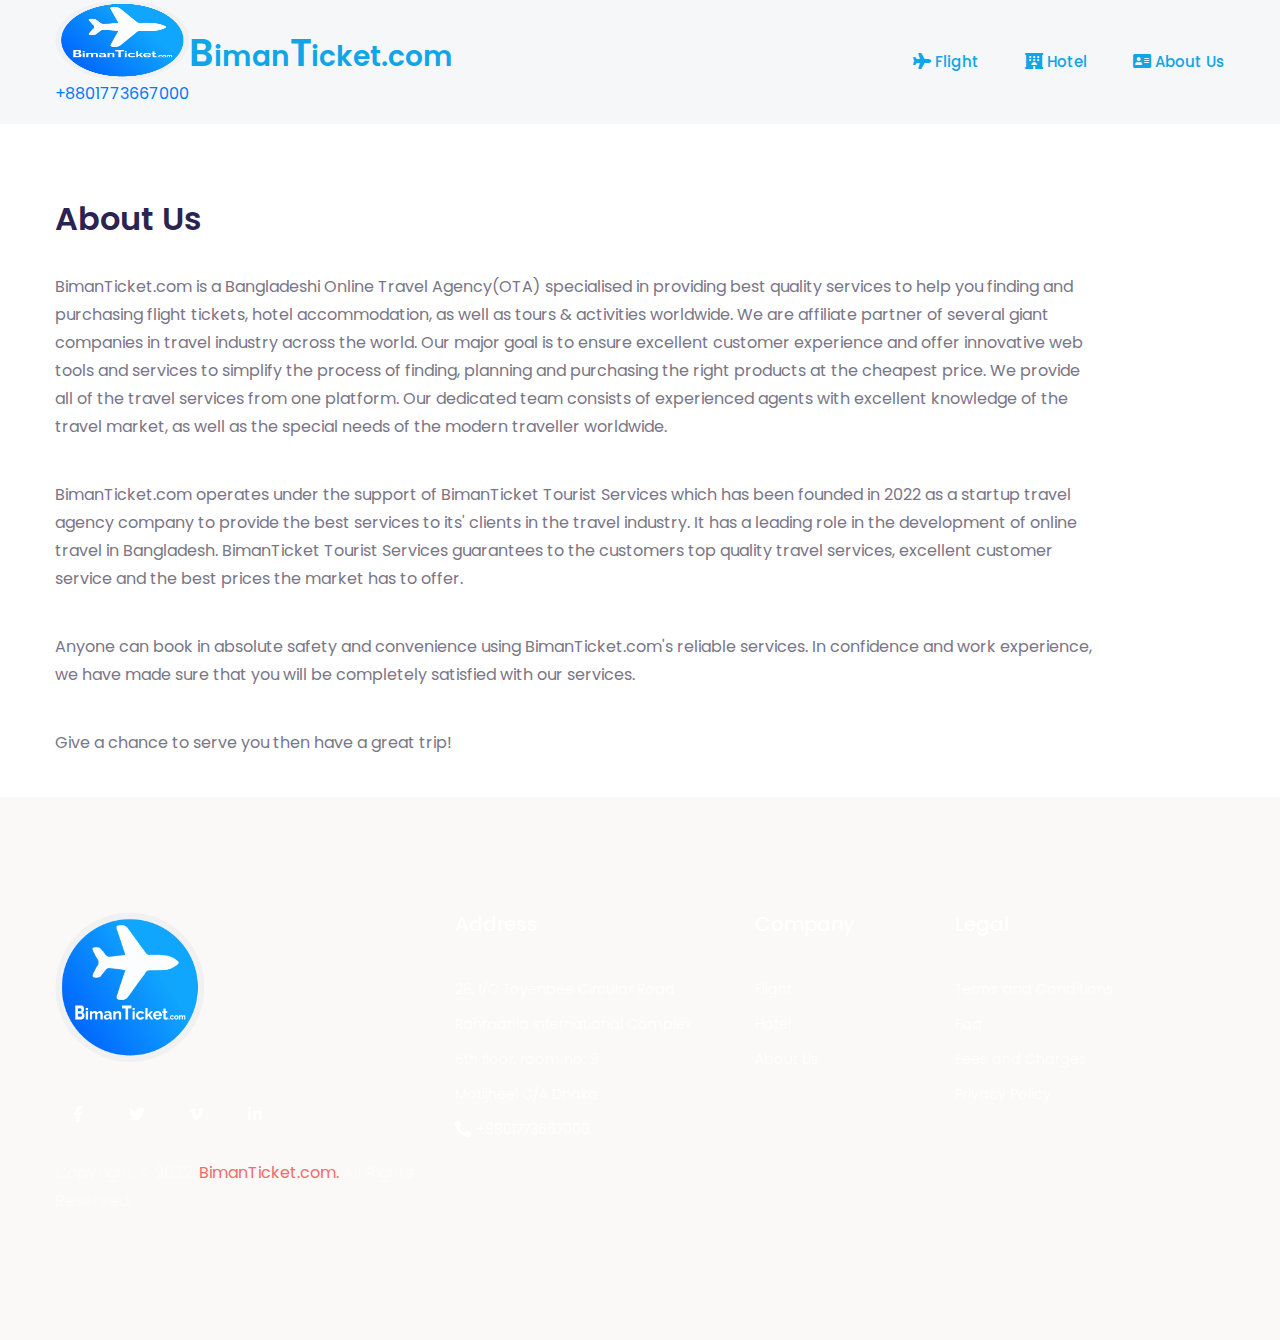
==== about.html @ b9c131d2 "done" ====
<!DOCTYPE html>
<html lang="en">
  <head>
    <meta charset="UTF-8" />
    <meta http-equiv="X-UA-Compatible" content="IE=edge" />
    <meta name="viewport" content="width=device-width, initial-scale=1.0" />
    <title>About</title>
    <!-- Dependency Styles -->
    <link
      rel="stylesheet"
      href="./dependencies/bootstrap/css/bootstrap.min.css"
    />

    <link
      rel="stylesheet"
      href="dependencies/fontawesome/css/all.min.css"
      type="text/css"
    />

    <link
      rel="stylesheet"
      href="dependencies/wow/css/animate.css"
      type="text/css"
    />

    <!-- Site Style -->
    <link rel="stylesheet" href="./style.css" type="text/css" />

    <!-- Google Web Fonts -->
    <link rel="preconnect" href="https://fonts.gstatic.com" />
    <link
      href="https://fonts.googleapis.com/css2?family=Poppins:wght@300;400;500;700;800;900&family=Satisfy&display=swap"
      rel="stylesheet"
    />
  </head>
  <body>
    <div id="main_content">
      <!--=========================-->
      <!--=        Navbar         =-->
      <!--=========================-->
      <header class="site-header header-two header_trans-fixed" data-top="92"
      style="background: #f5f7f9;">
        <div class="container">
          <div class="header-inner">
            <div class="site-mobile-logo">
              <a href="index.html" class="logo">
                <img
                  src="assets/img/logo.png"
                  alt="site logo"
                  class="main-logo"
                />
                <img
                  src="assets/img/logo.png"
                  alt="site logo"
                  class="sticky-logo"
                />
              </a>

              <a style="color: #0ea5e9" href=""
                ><span class="big">B</span>iman<span class="big">T</span
                >icket.com</a
              >

              <div style="margin-top: 10px;">
                     
                <a  class="marquee">
                  
                  
                    <p>
                      
                      <a href="tel:+8801773667000">+8801773667000</a>
                    </p>
                  
                </a>
              </div>
            </div>
            <!-- /.site-mobile-logo -->

            <div class="toggle-menu">
              <span class="bar"></span>
              <span class="bar"></span>
              <span class="bar"></span>
            </div>
            <!-- /.toggle-menu -->
            <nav class="site-nav nav-two">
              <div class="close-menu">
                <span>Close</span>
                <i class="ei ei-icon_close"></i>
              </div>

              <div
                class="logo-continer"
                style="display: flex; align-items: center"
              >
                <div class="site-logo">
                  <a href="index.html" class="logo">
                    <img
                      src="assets/img/logo.png"
                      alt="site logo"
                      class="main-logo"
                    />
                    <img
                      src="assets/img/logo.png"
                      alt="site logo"
                      class="sticky-logo"
                      style="display: none"
                    />
                  </a>

                  <div>
                     
                    <a  class="marquee">
                   
                        <p>
                          
                          <a href="tel:+8801773667000">+8801773667000</a>
                        </p>
                      
                    </a>
                  </div>

                 
                </div>

                

                <div>
                  <h3 style="color: #0ea5e9; margin-top: -10px;">
                    <span class="big-m">B</span>iman<span class="big-m">T</span
                    >icket.com
                  </h3>
                </div>
              </div>

            

              <div class="menu-wrapper" data-top="992">
                <ul class="site-main-menu">
                  <li>
                    <i style="color: #0ea5e9" class="fas fa-plane"></i>
                    <a href="#">Flight</a>
                  </li>

                  <li class="">
                    <i style="color: #0ea5e9" class="fas fa-hotel"></i>
                    <a href="#">Hotel</a>
                  </li>

                  <li>
                    <i style="color: #0ea5e9" class="fas fa-address-card"></i>
                    <a href="./about.html">About Us</a>
                  </li>

                  
                </ul>

                
              </div>
              <!-- /.menu-wrapper -->
            </nav>
            <!-- /.site-nav -->
          </div>
          <!-- /.header-inner -->
        </div>
        <!-- /.container -->
      </header>
      <!-- /.site-header -->


      <!-- ABOUT [BEGIN] -->
      <section class="about">
        <div class="container">
            <div class="row">
                <div class="col-lg-12">
                    <div class="about-content">
                        <div class="section-title">
                            
                            <h2 class="title wow pixFadeUp" data-wow-delay="0.3s">
                                About Us
                            </h2>
                        </div>
                        <!-- /.section-title -->

                        <p class="description wow pixFadeUp" data-wow-delay="0.4s">
                            BimanTicket.com is a Bangladeshi Online Travel Agency(OTA) specialised in providing best quality services to help you finding and purchasing flight tickets, hotel accommodation, as well as tours & activities worldwide. We are affiliate partner of several giant companies in travel industry across the world. Our major goal is to ensure excellent customer experience and offer innovative web tools and services to simplify the process of finding, planning and purchasing the right products at the cheapest price. We provide all of the travel services from one platform. Our dedicated team consists of experienced agents with excellent knowledge of the travel market, as well as the special needs of the modern traveller worldwide.
                        </p>

                        <p class="description">
                            BimanTicket.com operates under the support of BimanTicket Tourist Services which has been founded in 2022 as a startup travel agency company to provide the best services to its' clients in the travel industry. It has a leading role in the development of online travel in Bangladesh. BimanTicket Tourist Services guarantees to the customers top quality travel services, excellent customer service and the best prices the market has to offer.
                        </p>

                        <p class="description">
                            Anyone can book in absolute safety and convenience using BimanTicket.com's reliable services. In confidence and work experience, we have made sure that you will be completely satisfied with our services.
                        </p>


                        <p class="description">
                            Give a chance to serve you then have a great trip!
                        </p>

                      
                        <!-- /.singiture -->
                    </div>
                    <!-- /.about-content -->
                </div>
                <!-- /.col-lg-12 -->

                
            </div>
            <!-- /.row -->
        </div>
        <!-- /.container -->
    </section>
      <!-- ABOUT [END] -->

      
      
      
      
      
      
      
      <footer
      id="footer"
      class="footer-job-board wow fadeInDown"
      data-wow-delay="0.2s"
      style="
        background-image: url('https://saaspik.pixelsigns.art/saaspik/media/footer/footer-job-bg.jpg');
      "
    >
      <div class="container">
        <div class="footer-inner">
          <div class="row wow fadeInUp">
            <div class="col-lg-4 col-md-6 col-sm-6">
              <div class="widget footer-widget footer-widget-one">
                <a href="#" class="footer-logo"
                  ><img src="assets/img/logo.png" alt="biman"
                /></a>

                <ul class="footer-social-link">
                  <li>
                    <a href="#"><i class="fab fa-facebook-f"></i></a>
                  </li>
                  <li>
                    <a href="#"><i class="fab fa-twitter"></i></a>
                  </li>
                  <li>
                    <a href="#"><i class="fab fa-vimeo-v"></i></a>
                  </li>
                  <li>
                    <a href="#"><i class="fab fa-linkedin-in"></i></a>
                  </li>
                </ul>

                <p class="copyright-text">
                  Copyright © 2022. <a href="index.html">BimanTicket.com.</a> All Rights Reserved.
               
                 </p>
              </div>
              <!-- /.widget footer-widget -->
            </div>
            <!-- /.col-lg-3 col-md-6 col-sm-6 -->
            <div class="col-lg-3 col-md-6 col-sm-6">
              <div class="widget footer-widget">
                <h3 class="widget-title">Address</h3>

                <ul class="footer-menu">
                  <li>
                    <a
                      >28, 1/C Toyenbee Circular Road</a
                    >
                  </li>
                  <li><a>Rahmania International Complex</a></li>
                  <li><a>6th floor, room no: 9</a></li>
                  <li><a>Motijheel C/A Dhaka</a></li>
                  <li style="display: flex; align-items: center;">
                    <i style="color: #fff;" class="fas fa-phone-alt"></i>
                    <a style="margin-left: 5px;" href="tel:+8801773667000">+8801773667000</a>

                  </li>

                </ul>
              </div>
              <!-- /.widget footer-widget -->
            </div>
            <!-- /.col-lg-3 col-md-6 col-sm-6 -->

            <div class="col-lg-2 col-md-6 col-sm-6">
              <div class="widget footer-widget">
                <h3 class="widget-title">Company</h3>

                <ul class="footer-menu">
                  <li><a href="#">Flight</a></li>
                  <li><a href="#">Hotel</a></li>
                  <li><a href="./about.html">About Us</a></li>
                </ul>
              </div>
              <!-- /.widget footer-widget -->
            </div>
            <!-- /.col-lg-3 col-md-6 col-sm-6 -->

            <div class="col-lg-3 col-md-6 col-sm-6">
              <div class="widget footer-widget">
                <h3 class="widget-title">Legal</h3>

                <ul class="footer-menu">
                  
                  <li><a href="./condition.html">Terms and Conditions</a></li>
                  <li><a href="./faq.html">Faq</a></li>
                  <li><a href="./payment.html">Fees and Charges</a></li>
                  <li><a href="./privacy.html">Privacy Policy</a></li>
                </ul>
              </div>
              <!-- /.widget footer-widget -->
            </div>
            <!-- /.col-lg-3 col-md-6 col-sm-6 -->

            <div class="widget footer-widget footer-widget-mobile">
              <a href="#" class="footer-logo"
                ><img src="assets/img/logo.png" alt="biman"
              /></a>

              <ul class="footer-social-link">
                <li>
                  <a href="#"><i class="fab fa-facebook-f"></i></a>
                </li>
                <li>
                  <a href="#"><i class="fab fa-twitter"></i></a>
                </li>
                <li>
                  <a href="#"><i class="fab fa-vimeo-v"></i></a>
                </li>
                <li>
                  <a href="#"><i class="fab fa-linkedin-in"></i></a>
                </li>
              </ul>

              <p class="copyright-text">
               Copyright © 2022. <a href="index.html">BimanTicket.com.</a> All Rights Reserved.
            
              </p>
            </div>
          </div>
          <!-- /.row -->
        </div>
        <!-- /.footer-inner -->
      </div>
      <!-- /.container -->
    </footer>
    </div>

    <!-- modal -->
    <!-- <div class="modal fade" id="myModal" tabindex="-1">
      <div class="modal-dialog modal-dialog-centered">
        <div class="modal-content">
          <div class="modal-header">
            <h5 class="modal-title">Page is Under construction</h5>
            <button
              type="button"
              class="close"
              data-dismiss="modal"
              aria-label="Close"
            >
              <span aria-hidden="true">&times;</span>
            </button>
          </div>
          <div class="modal-body">
            <p>Please call us for Ticket:</p>
            <div>
              <i class="fas fa-phone-alt"></i>
              <a href="tel:+8801773667000">+8801773667000</a>
            </div>
          </div>
        </div>
      </div>
    </div> -->

    <!-- Dependency Scripts -->
    <script src="dependencies/jquery/jquery.min.js"></script>
    <script src="dependencies/bootstrap/js/bootstrap.min.js"></script>
    <script src="dependencies/jquery.appear/jquery.appear.js"></script>
    <script src="dependencies/wow/js/wow.min.js"></script>
    <script src="dependencies/isotope-layout/isotope.pkgd.min.js"></script>
    <script src="dependencies/imagesloaded/imagesloaded.pkgd.min.js"></script>
    <script src="dependencies/jquery.parallax-scroll/js/jquery.parallax-scroll.js"></script>
    <script src="dependencies/magnific-popup/js/jquery.magnific-popup.min.js"></script>

    <script>
      $(window).on('load', function () {
        $('#myModal').modal('show');
      });
    </script>




    <!-- Site Scripts -->
    <script src="./app.js"></script>
    <script src="./header.js"></script>
  </body>
</html>
---- style.css ----
body {
  font-family: 'Poppins', sans-serif;
  font-size: 16px;
  line-height: 28px;
  color: #797687;
  overflow-x: hidden;
  background-color: rgb(245, 247, 249);
}
svg {
  display: block;
}
a,
button,
input,
textarea,
button,
select {
  transition: all 0.3s ease-in-out;
}
button {
  cursor: pointer;
  outline: 0;
}
input,
textarea,
select,
.form-control {
  width: 100%;
  padding: 10px 12px;
  outline: 0;
}
.form-control {
  background: #fdfafa;
  padding: 15px 30px;
  border: 1px solid #efe7e7;
  margin-bottom: 30px;
  border-radius: 30px;
  height: 60px;
}
.form-control:focus {
  box-shadow: none;
  border-color: #efe7e7;
  background: #fff;
  box-shadow: 0px 20px 40px 0px rgba(79, 35, 35, 0.1);
}
a,
a:hover {
  text-decoration: none;
}
h1,
h2,
h3,
h4,
h5,
h6 {
  font-family: 'Poppins', sans-serif;
  margin-top: 0;
  font-weight: 600;
  color: #2b2350;
}
img {
  max-width: 100%;
  height: auto;
}
.pr {
  position: relative;
}
.pt-7 {
  padding-top: 70px;
}
.h-100 {
  height: 100%;
}
.container-wrap {
  max-width: 95%;
  margin: 0 auto;
  border-radius: 20px;
  position: relative;
}
.container-wrap.bg-color-one {
  background-color: #f6faf8;
}
.container-wrap.bg-color-two {
  background-color: #d9e6ff;
}
.container-wrap.bg-footer-color {
  background-color: #1d2146;
}
section {
  position: relative;
  margin: 0;
}
.mw-none {
  max-width: unset !important;
}
@media (min-width: 1200px) {
  .container {
    max-width: 1200px;
  }
}
@media (min-width: 991px) {
  .pr-85 {
    padding-right: 85px;
  }
  .pl-85 {
    padding-left: 85px;
  }
  .mt-185 {
    margin-top: 185px;
  }
}
@media (max-width: 991px) {
  .mt-185 {
    margin-top: 80px;
  }
}
.section-small {
  margin-bottom: 80px;
}
.section-small .title {
  font-size: 20px;
  font-weight: 500;
}
.mt-40 {
  margin-top: 40px;
}
.mt-60 {
  margin-top: 60px;
}
.mt-180 {
  margin-top: 177px;
}
@media (max-width: 768px) {
  .mt-180 {
    margin-top: 80px;
  }
}
@media (min-width: 768px) {
  .mt-50 {
    margin-top: 50px;
  }
  .mt-20 {
    margin-top: 20px;
  }
  .mt-70 {
    margin-top: 70px;
  }
}
.section-padding {
  padding: 100px 0;
}
.no-scroll {
  overflow-y: hidden !important;
}
.container-wide {
  max-width: 1700px;
  padding: 0 15px;
  margin: 0 auto;
}
.gutters-10 > [class*='col-'] {
  padding: 0 5px;
}
/* Flaticon icon font: Flaticon Creation date: 13/07/2019 13:19 */
@font-face {
  font-family: 'Flaticon';
  src: url('../fonts/Flaticon.eot');
  src: url('../fonts/Flaticon.eot?#iefix') format('embedded-opentype'),
    url('../fonts/Flaticon.woff') format('woff'),
    url('../fonts/Flaticon.ttf') format('truetype'),
    url('../fonts/Flaticon.svg#Flaticon') format('svg');
  font-weight: normal;
  font-style: normal;
}
@media screen and (-webkit-min-device-pixel-ratio: 0) {
  @font-face {
    font-family: 'Flaticon';
    src: url('../fonts/Flaticon.svg#Flaticon') format('svg');
  }
}
.fi:before {
  display: inline-block;
  font-family: 'Flaticon';
  font-style: normal;
  font-weight: normal;
  font-variant: normal;
  line-height: 1;
  text-decoration: inherit;
  text-rendering: optimizeLegibility;
  text-transform: none;
  -moz-osx-font-smoothing: grayscale;
  -webkit-font-smoothing: antialiased;
  font-smoothing: antialiased;
}
.flaticon-google-play:before {
  content: '\f100';
}
.flaticon-apple-logo:before {
  content: '\f101';
}
@media (max-width: 991px) {
  .pix-order-two {
    order: 2;
  }
  .pix-order-one {
    order: 1;
  }
}
@media (max-width: 767px) {
  .pix-order-two-md {
    order: 2;
  }
}

* {
  box-sizing: border-box;
}

.site-header {
  position: absolute;
  width: 100%;
  top: 0;
  left: 0;
  z-index: 900;
  transition: all 0.3s ease-in-out;
}
.site-header .header-inner {
  position: relative;
}
.site-header .header-inner .site-logo a {
  display: block;
  max-width: 150px;
}
.site-header .header-inner .site-logo a img {
  width: 100%;
  height: 80px;
}
.site-header .header-inner .site-logo a .sticky-logo {
  display: none;
  height: 80px;
}
.site-header .header-inner .site-nav {
  display: flex;
  align-items: center;
  width: 100%;
  justify-content: space-between;
}
.site-header .header-inner .site-nav .menu-wrapper {
  display: flex;
  align-items: center;
  justify-content: center;
  position: relative;
}
@media (max-width: 991px) {
  .site-header .header-inner .site-nav .menu-wrapper {
    display: block;
  }
}
.site-header .header-inner .site-nav .menu-wrapper:before {
  content: '';
  display: block;
  position: absolute;
  top: 0;
  left: 0;
  width: 100%;
  height: 100%;
  background-color: rgba(0, 0, 0, 0.75);
  z-index: 99;
  opacity: 0;
  visibility: hidden;
  transition: all 0.5s ease-in-out;
}
.site-header .header-inner .site-nav .nav-right {
  margin-left: 50px;
}
.site-header .header-inner .site-nav .nav-right .nav-btn {
  background: #fff;
  box-shadow: 0px 20px 30px 0px rgba(79, 35, 35, 0.15);
  color: #fa7070;
  display: inline-block;
  padding: 7px 37px;
  font-weight: 600;
  border-radius: 30px;
  font-size: 14px;
  border: 2px solid transparent;
}
.site-header .header-inner .site-nav .nav-right .nav-btn:hover {
  background: #fa7070;
  color: #fff;
}
.site-header .header-inner .site-nav.nav-two .nav-right .nav-btn {
  background: transparent;
  color: #0ea5e9;
  border: 2px solid #0ea5e9;
  box-shadow: none;
  padding: 6px 37px;
}
.site-header .header-inner .site-nav.nav-two .nav-right .nav-btn:hover {
  background: #0ea5e9;
  color: #fff;
  border-color: #fff;
}
@media (max-width: 991px) {
  .site-header .header-inner .site-nav.nav-two .nav-right .nav-btn {
    border-color: #f86e6e;
    color: #f86e6e;
  }
  .site-header .header-inner .site-nav.nav-two .nav-right .nav-btn:hover {
    color: #fff;
    background-color: #f86e6e;
    border-color: #f86e6e;
  }
}
.site-header .header-inner .site-nav.nav-two .nav-right .nav-btn.style-two {
  background-color: rgba(255, 255, 255, 0.1);
  border-color: rgba(255, 255, 255, 0.3);
  color: #fff;
  padding: 9px 37px;
}
.site-header
  .header-inner
  .site-nav.nav-two
  .nav-right
  .nav-btn.style-two:hover {
  background: #fff;
  color: #f86e6e;
}
@media (max-width: 991px) {
  .site-header .header-inner .site-nav.nav-two .nav-right .nav-btn.style-two {
    border-color: #f86e6e;
    color: #f86e6e;
  }
}
.site-header
  .header-inner
  .site-nav.nav-two
  .site-main-menu
  li
  .sub-menu
  li
  a:hover,
.site-header
  .header-inner
  .site-nav.nav-two
  .site-main-menu
  li
  .sub-menu
  li
  a.current_page {
  color: #f86e6e;
}
.site-header .site-mobile-logo {
  display: none;
}
.site-header .site-main-menu {
  margin: 0;
  padding: 0;
  list-style: none;
  display: flex;
}
.site-header .site-main-menu li {
  margin: 0 23px;
  position: relative;
  padding: 36px 0;
  transition: all 0.3s ease-in-out;
}
.site-header .site-main-menu li:last-child {
  margin-right: 0;
}
.site-header .site-main-menu li > a {
  color: #0ea5e9;
  font-size: 15px;
  font-weight: 500;
  position: relative;
}
.site-header .site-main-menu li > a:after {
  content: '';
  position: absolute;
  bottom: -2px;
  width: 0;
  height: 1px;
  background: #0ea5e9;
  opacity: 1;
  transition: all 0.3s ease-in-out;
  left: 0;
}
.site-header .site-main-menu li > a:hover:after,
.site-header .site-main-menu li > a.current_page:after {
  width: 100%;
  opacity: 1;
}
.site-header .site-main-menu li.menu-item-has-children:after {
  position: absolute;
  right: -18px;
  top: 50%;
  transform: translateY(-50%);
  font-family: eleganticons;
  font-size: 10px;
  font-weight: 700;
  color: #fff;
  font-size: 14px;
  transition: all 0.3s ease-in-out;
}
.site-header .site-main-menu li.menu-item-has-children:hover:after {
  color: #fa7070;
}
.site-header .site-main-menu li .sub-menu {
  display: block;
  margin: 0;
  padding: 23px 30px;
  list-style: none;
  background: #fff;
  box-shadow: 0px 0px 36px 4px rgba(79, 35, 35, 0.1);
  position: absolute;
  top: 110%;
  left: 0;
  min-width: 250px;
  visibility: hidden;
  opacity: 0;
  transition: all 0.3s ease-in-out;
  z-index: 999999;
  border-radius: 4px;
}
.site-header .site-main-menu li .sub-menu li {
  display: block;
  margin: 0;
  padding: 0;
}
.site-header .site-main-menu li .sub-menu li.menu-item-has-children:after {
  content: '\35';
  right: 0px;
  color: #333;
}
.site-header .site-main-menu li .sub-menu li.menu-item-has-children .sub-menu {
  left: 105%;
  top: 0;
  visibility: hidden;
  opacity: 0;
}
.site-header
  .site-main-menu
  li
  .sub-menu
  li.menu-item-has-children:hover
  .sub-menu {
  top: -23px;
  visibility: visible;
  opacity: 1;
}
.site-header .site-main-menu li .sub-menu li a {
  display: block;
  padding: 3px 0;
  color: #797687;
  font-size: 14px;
  font-weight: 500;
}
.site-header .site-main-menu li .sub-menu li a:after {
  display: none;
}
.site-header .site-main-menu li .sub-menu li a:hover,
.site-header .site-main-menu li .sub-menu li a.current_page {
  color: #fa7070;
}
.site-header .site-main-menu li .sub-menu li:last-child a {
  border-bottom: 0;
}
.site-header .site-main-menu li:hover .sub-menu {
  opacity: 1;
  visibility: visible;
  top: 100%;
}
.site-header .nav-dark .site-main-menu li a {
  color: #2b2350;
}
.site-header .nav-dark .site-main-menu li a:after {
  display: none;
}
.site-header .nav-dark .site-main-menu li a:hover,
.site-header .nav-dark .site-main-menu li a.current_page {
  color: #fa7070;
}
.site-header .nav-dark .site-main-menu li.menu-item-has-children:after {
  color: #2b2350;
}
.site-header.header-five .header-inner .site-nav .menu-wrapper {
  justify-content: space-between;
  position: relative;
  width: 80%;
}
@media (max-width: 991px) {
  .site-header.header-five .header-inner .site-nav .menu-wrapper {
    width: 100%;
    display: block;
  }
}
@media (max-width: 991px) {
  .site-header.header-five .header-inner .site-nav .nav-right {
    display: block;
    text-align: left;
  }
}
.site-header.header-five .header-inner .site-nav .nav-right .nav-btn {
  background: transparent;
  color: #fff;
  box-shadow: none;
  border: 2px solid rgba(255, 255, 255, 0.302);
  border-radius: 4px;
  padding: 7px 24px;
  font-size: 16px;
}
.site-header.header-five .header-inner .site-nav .nav-right .nav-btn:hover {
  background: #fff;
  border-color: #fff;
  color: #f86e6e;
}
@media (max-width: 991px) {
  .site-header.header-five .header-inner .site-nav .nav-right .nav-btn {
    border-color: #f86e6e;
    color: #f86e6e;
  }
  .site-header.header-five .header-inner .site-nav .nav-right .nav-btn:hover {
    color: #fff;
    background: #f86e6e;
  }
}
.site-header.header-five .site-main-menu li a {
  color: #2b2350;
}
.site-header.header-five .site-main-menu li a:after {
  display: none;
}
.site-header.header-five .site-main-menu li a:hover,
.site-header.header-five .site-main-menu li a.current_page {
  color: #f86e6e;
}
.site-header.header-five .site-main-menu li.menu-item-has-children:after {
  color: #2b2350;
}
.site-header.header-five .site-main-menu li .sub-menu li a:hover,
.site-header.header-five .site-main-menu li .sub-menu li a.current_page {
  color: #f86e6e;
}
.site-header.header-six .header-inner .site-nav {
  justify-content: space-between;
}
.site-header.header-six .header-inner .site-nav .nav-right .nav-btn {
  background: transparent;
  border: 2px solid #efbbd9;
  color: #f66c6c;
  box-shadow: none;
}
.site-header.header-six .header-inner .site-nav .nav-right .nav-btn:hover {
  background: #f66c6c;
  color: #fff;
  border-color: #f66c6c;
}
.site-header.header-six .header-inner .site-nav .nav-right .login-btn {
  color: #646479;
  margin-right: 15px;
  font-weight: 500;
}
.site-header.header-six .header-inner .site-nav .nav-right .login-btn i {
  margin-right: 5px;
}
.site-header.header-six .header-inner .site-nav .nav-right .login-btn:hover {
  color: #f66c6c;
}
.site-header.header-six .site-main-menu li > a {
  color: #2b2350;
}
.site-header.header-six .site-main-menu li > a:hover {
  color: #f66c6c;
}
.site-header.header-six .site-main-menu li .sub-menu li a:hover,
.site-header.header-six .site-main-menu li .sub-menu li a.current_page {
  color: #f66c6c;
}
.site-header.header-seven .header-inner .site-nav .menu-wrapper {
  justify-content: space-around;
  position: relative;
  width: 80%;
}
@media (max-width: 991px) {
  .site-header.header-seven .header-inner .site-nav .menu-wrapper {
    width: 100%;
  }
}
.site-header.header-seven .header-inner .site-nav .nav-right {
  margin-left: 0;
}
@media (max-width: 991px) {
  .site-header.header-seven .header-inner .site-nav .nav-right {
    margin-left: 20px;
  }
}
.site-header.header-seven .header-inner .site-nav .nav-right .nav-btn {
  background: transparent;
  color: #fff;
  box-shadow: none;
  border: 2px solid rgba(255, 255, 255, 0.302);
  border-radius: 4px;
  padding: 7px 24px;
  font-size: 16px;
}
.site-header.header-seven .header-inner .site-nav .nav-right .nav-btn:hover {
  background: #fff;
  border-color: #fff;
  color: #f56b6b;
}
@media (max-width: 991px) {
  .site-header.header-seven .header-inner .site-nav .nav-right .nav-btn {
    color: #f56b6b;
    border-color: #f56b6b;
  }
}
.site-header.header-seven .site-main-menu li a {
  color: #fff;
}
.site-header.header-seven .site-main-menu li a:after {
  display: none;
}
.site-header.header-seven .site-main-menu li a:hover,
.site-header.header-seven .site-main-menu li a.current_page {
  color: #f56b6b;
}
.site-header.header-seven .site-main-menu li.menu-item-has-children:after {
  color: #2b2350;
}
.site-header.header-seven .site-main-menu li .sub-menu li a:hover,
.site-header.header-seven .site-main-menu li .sub-menu li a.current_page {
  color: #f56b6b;
}
.site-header.header-seven.pix-header-fixed .site-main-menu li a {
  color: #333;
}
.site-header.header-seven.pix-header-fixed .site-main-menu li a:hover {
  color: #f56b6b;
}
.site-header.header-seven.pix-header-fixed
  .site-main-menu
  li.menu-item-has-children:after {
  color: #2b2350;
}
.site-header.header-seven.pix-header-fixed
  .header-inner
  .site-nav
  .nav-right
  .nav-btn {
  border-color: #f56b6b;
  color: #f56b6b;
}
.site-header.header-seven.pix-header-fixed
  .header-inner
  .site-nav
  .nav-right
  .nav-btn:hover {
  background: #f56b6b;
  color: #fff;
}
.site-header.header-eight .toggle-menu .bar {
  background: #0b0b0b;
}
.site-header.header-eight .header-inner .site-nav {
  justify-content: space-between;
}
.site-header.header-eight .header-inner .site-nav .nav-right .nav-btn {
  background: #f46a6a;
  border: 2px solid #f46a6a;
  color: #fff;
  box-shadow: none;
  border-radius: 4px;
  box-shadow: 0px 10px 20px 0px rgba(11, 176, 112, 0.3);
}
.site-header.header-eight .header-inner .site-nav .nav-right .nav-btn:hover {
  background: transparent;
  color: #f46a6a;
  box-shadow: none;
}
.site-header.header-eight .site-main-menu li > a {
  color: #2b2350;
}
.site-header.header-eight .site-main-menu li > a:hover {
  color: #f46a6a;
}
.site-header.header-eight .site-main-menu li > a:hover:after {
  background: #f46a6a;
}
.site-header.header-eight .site-main-menu li .sub-menu li a:hover,
.site-header.header-eight .site-main-menu li .sub-menu li a.current_page {
  color: #f46a6a;
}
.site-header.header-nine {
  background: #fff;
  box-shadow: 0px 10px 20px 0px rgba(14, 3, 52, 0.08);
}
.site-header.header-nine .toggle-menu .bar {
  background: #1a133b;
}
.site-header.header-nine .site-main-menu li {
  padding: 26px 0;
}
.site-header.header-nine .site-main-menu li a {
  color: #615f6b;
}
.site-header.header-nine .site-main-menu li a:after {
  display: none;
}
.site-header.header-nine .site-main-menu li a:hover,
.site-header.header-nine .site-main-menu li a.current_page {
  color: #f36969;
}
.site-header.header-nine .site-main-menu li.menu-item-has-children:after {
  color: #615f6b;
}
.site-header.header-nine .header-inner .site-nav .nav-right .nav-btn {
  box-shadow: none;
  border-radius: 6px;
  background: #f36969;
  border: 1px solid #f36969;
  color: #fff;
  padding: 4px 30px;
  font-weight: 500;
}
.site-header.header-nine .header-inner .site-nav .nav-right .nav-btn:hover {
  background: transparent;
  color: #f36969;
}
.site-header.header-hosting .site-main-menu li a {
  color: #fff;
}
.site-header.header-hosting .site-main-menu li a:after {
  display: none;
}
.site-header.header-hosting .site-main-menu li a:hover,
.site-header.header-hosting .site-main-menu li a.current_page {
  color: #f26868;
}
.site-header.header-hosting .site-main-menu li .sub-menu li a:hover,
.site-header.header-hosting .site-main-menu li .sub-menu li a.current_page {
  color: #f26868;
}
.site-header.header-hosting.pix-header-fixed .site-main-menu li a {
  color: #2c234d;
}
.site-header.header-hosting.pix-header-fixed .site-main-menu li a:hover {
  color: #f26868;
}
.site-header.header-hosting.pix-header-fixed
  .site-main-menu
  li.menu-item-has-children:after {
  color: #2b2350;
}
.site-header.header-hosting.pix-header-fixed
  .header-inner
  .site-nav
  .nav-right
  .nav-btn {
  border-color: #f26868;
  color: #f26868;
}
.site-header.header-hosting.pix-header-fixed
  .header-inner
  .site-nav
  .nav-right
  .nav-btn:hover {
  background: #f26868;
  color: #fff;
}
.site-header.header-hosting .header-inner .site-nav .nav-right .nav-btn {
  box-shadow: none;
  border-radius: 30px;
  background: transparent;
  border: 2px solid rgba(255, 255, 255, 0.302);
  color: #fff;
  padding: 4px 41px;
}
.site-header.header-hosting .header-inner .site-nav .nav-right .nav-btn:hover {
  background: #f26868;
  border-color: #f26868;
  color: #fff;
}
@media (max-width: 991px) {
  .site-header.header-hosting .header-inner .site-nav .nav-right .nav-btn {
    border-color: #f26868;
    color: #f26868;
  }
}
.site-header.header-travel {
  border-bottom: 1px solid rgba(255, 255, 255, 0.059);
}
.site-header.header-travel .toggle-menu .bar {
  background: #fff !important;
}
.site-header.header-travel .site-main-menu li {
  padding: 26px 0;
}
.site-header.header-travel .header-contact-info {
  color: #fff;
  font-size: 14px;
}
.site-header.header-travel .header-contact-info i {
  margin-right: 10px;
  font-size: 16px;
}
.site-header.header-travel.pix-header-fixed .header-contact-info {
  color: #2b2350;
}
.site-header.header-travel.pix-header-fixed .toggle-menu .bar {
  background: #2b2350 !important;
}
.logo-sticky {
  display: none;
}
.pix-header-fixed {
  top: 0;
  left: 0;
  right: 0;
  position: fixed;
  z-index: 999999;
  box-shadow: 0px 10px 20px 0px rgba(79, 35, 35, 0.08);
  animation: stickySlideDown 0.65s cubic-bezier(0.23, 1, 0.32, 1) both;
  background: #fff !important;
}
.pix-header-fixed .header-inner .site-logo {
  padding: 18px 0;
}
.pix-header-fixed .header-inner .site-logo .logo-sticky {
  display: block;
}
.pix-header-fixed .header-inner .site-logo .logo-main {
  display: none;
}
.pix-header-fixed .header-inner .site-nav .nav-right .nav-btn {
  background: transparent;
  color: #fa7070;
  box-shadow: none;
  border-color: #fa7070;
}
.pix-header-fixed .header-inner .site-nav .nav-right .nav-btn:hover {
  background: #fa7070;
  color: #fff;
}
.pix-header-fixed .header-inner .site-nav.nav-two .nav-right .nav-btn,
.pix-header-fixed
  .header-inner
  .site-nav.nav-two
  .nav-right
  .nav-btn.style-two {
  border-color: #f86e6e;
  color: #f86e6e;
}
.pix-header-fixed .header-inner .site-nav.nav-two .nav-right .nav-btn:hover,
.pix-header-fixed
  .header-inner
  .site-nav.nav-two
  .nav-right
  .nav-btn.style-two:hover {
  background: #f86e6e;
  color: #fff;
  border-color: #f86e6e;
}
.pix-header-fixed .header-inner .site-nav.nav-two .site-main-menu li a:hover,
.pix-header-fixed
  .header-inner
  .site-nav.nav-two
  .site-main-menu
  li
  a.current_page {
  color: #f86e6e;
}
.pix-header-fixed .site-main-menu li {
  padding: 28px 0;
}
.pix-header-fixed .site-main-menu li.menu-item-has-children:after {
  color: #333;
}
.pix-header-fixed .site-main-menu li a {
  color: #333;
}
.pix-header-fixed .site-main-menu li a:after {
  display: none;
}
.pix-header-fixed .site-main-menu li a:hover,
.pix-header-fixed .site-main-menu li a.current_page {
  color: #fa7070;
}
.pix-header-fixed .site-main-menu li a:hover:before,
.pix-header-fixed .site-main-menu li a.current_page:before,
.pix-header-fixed .site-main-menu li a:hover:after,
.pix-header-fixed .site-main-menu li a.current_page:after {
  background: #fa7070;
}
.pix-header-fixed .site-logo .main-logo {
  display: none;
}
.pix-header-fixed .site-logo .sticky-logo {
  display: block;
}
.pix-header-fixed.header-five .header-inner .site-nav .nav-right .nav-btn {
  color: #f86e6e;
  border: 2px solid #f86e6e;
}
.pix-header-fixed.header-five
  .header-inner
  .site-nav
  .nav-right
  .nav-btn:hover {
  background: #f86e6e;
  border-color: #f86e6e;
  color: #fff;
}
.mask-overlay {
  position: fixed;
  width: 100%;
  height: 100%;
  background: rgba(0, 0, 0, 0.5);
  /* z-index: 3333; */
  top: 0;
  left: 0;
}
.close-menu {
  display: none;
}
.home-color-two .return-to-top:hover:after {
  transform: scale(1.07);
  background: #f86e6e;
  box-shadow: 0px 10px 20px 8px rgba(0, 0, 0, 0.15);
}
.home-color-two .return-to-top:hover > i {
  text-shadow: 0px -50px #fff, 0px 0px #fff;
}
@media (max-width: 991px) {
  .toggle-menu {
    position: absolute;
    left: 0;
    width: 26px;
    top: 50%;
    transform: translateY(-50%);
    display: block;
    height: 24px;
  }
  .toggle-menu .bar {
    width: 18px;
    height: 2px;
    display: block;
    float: left;
    margin: 3px auto;
    transition: all 0.3s ease-in-out;
    background: #fff;
  }
  .toggle-menu .bar:nth-child(2) {
    width: 24px;
  }
  .site-header .header-inner {
    text-align: center;
    /* padding: 15px 0; */
    padding-top: 15px;
    padding-left: 0px;
    padding-right: 0px;
    padding-bottom: 0px;
  }
  .site-header .header-inner .site-nav .nav-right {
    margin-left: 20px;
  }
  .site-header .header-inner .site-nav .nav-right .nav-btn {
    padding: 8px 22px;
  }
  .site-header .site-mobile-logo {
    display: block;
  }
  .site-header .site-main-menu li {
    margin: 0 15px;
  }
  .site-header .site-logo {
    display: none;
  }
  .site-header.header-two.toggle-light .toggle-menu .bar {
    background: #fff;
  }
  .site-header.header-five .toggle-menu .bar,
  .site-header.header-six .toggle-menu .bar {
    background: #333;
  }
  .site-header .site-nav {
    position: fixed;
    width: 320px !important;
    height: 100vh;
    background: #fff;
    top: 0;
    left: -100%;
    display: block !important;
    transition: all 0.5s ease-in-out;
    overflow: scroll;
    box-shadow: 0 20px 30px rgba(0, 0, 0, 0.1);
  }
  .site-header .site-nav .site-main-menu {
    display: block;
    width: 100%;
    padding-bottom: 20px;
    text-align: left;
  }
  .site-header .site-nav .site-main-menu li {
    padding: 0;
    margin: 0;
    border-bottom: 1px solid #f1f2f3;
  }

  .site-header .site-nav .site-main-menu li {
    display: flex;
    align-items: center;
  }

  .site-header .site-nav .site-main-menu li i {
    margin-left: 10px;
  }

  .site-header .site-nav .site-main-menu li:first-child {
    border-top: 1px solid #f1f2f3;
  }
  .site-header .site-nav .site-main-menu li a {
    display: block;
    color: #888;
    padding: 6px 35px;
    font-weight: 400;
  }
  .site-header .site-nav .site-main-menu li a:after {
    display: none;
  }
  .site-header .site-nav .site-main-menu li.menu-item-has-children {
    position: relative;
  }
  .site-header .site-nav .site-main-menu li.menu-item-has-children:after {
    display: none;
  }
  .site-header .site-nav .site-main-menu li.menu-item-has-children a:hover,
  .site-header .site-nav .site-main-menu li.menu-item-has-children:focus {
    color: #fa7070;
  }
  .site-header .site-nav .site-main-menu li.menu-item-has-children i {
    position: absolute;
    top: 6px;
    right: 20px;
    display: block;
    width: 30px;
    height: 30px;
    text-align: center;
    line-height: 30px;
    z-index: 222;
  }
  .site-header .site-nav .site-main-menu li.menu-item-has-children .sub-menu {
    position: static;
    box-shadow: none;
    opacity: 1;
    width: auto;
    visibility: visible;
    background: transparent;
    padding: 0;
    display: none;
    transition: none;
  }
  .site-header
    .site-nav
    .site-main-menu
    li.menu-item-has-children
    .sub-menu
    li {
    padding: 0;
  }
  .site-header
    .site-nav
    .site-main-menu
    li.menu-item-has-children
    .sub-menu
    li:first-child {
    border-top: 1px solid #f1f2f3;
  }
  .site-header
    .site-nav
    .site-main-menu
    li.menu-item-has-children
    .sub-menu
    li:last-child {
    border-bottom: none;
    padding-bottom: 0;
  }
  .site-header
    .site-nav
    .site-main-menu
    li.menu-item-has-children
    .sub-menu
    li
    a {
    color: #888;
    font-weight: 400;
    padding: 5px 35px 5px 45px;
  }
  .site-header
    .site-nav
    .site-main-menu
    li.menu-item-has-children
    .sub-menu
    li.menu-item-has-children
    .sub-menu {
    opacity: 1;
    visibility: visible;
    position: relative;
    left: 0;
    top: auto;
  }
  .site-header
    .site-nav
    .site-main-menu
    li.menu-item-has-children
    .sub-menu
    li.menu-item-has-children
    .sub-menu
    li
    a {
    padding-left: 60px;
  }
  .site-header
    .site-nav
    .site-main-menu
    li.menu-item-has-children
    .sub-menu
    li.menu-item-has-children:after {
    content: '\33';
    color: #fff;
  }
  .site-header .site-nav .nav-right {
    text-align: left;
    padding-left: 13px;
  }
  .site-header
    .site-nav.nav-two
    .site-main-menu
    li.menu-item-has-children:hover,
  .site-header
    .site-nav.nav-two
    .site-main-menu
    li.menu-item-has-children:focus {
    color: #f86e6e;
  }
  .site-header
    .site-nav.nav-two
    .site-main-menu
    li.menu-item-has-children:hover:after,
  .site-header
    .site-nav.nav-two
    .site-main-menu
    li.menu-item-has-children:focus:after {
    color: #f86e6e;
  }
  .site-header
    .site-nav.nav-two
    .site-main-menu
    li.menu-item-has-children
    a:hover,
  .site-header
    .site-nav.nav-two
    .site-main-menu
    li.menu-item-has-children
    a:focus {
    color: #f86e6e;
  }
  .site-header.header-two .toggle-menu .bar {
    background: #2b2350;
  }
  .header-inner .site-mobile-logo img {
    max-height: 55px;
    transition: all 0.3s ease-in-out;
  }
  .pix-header-fixed .toggle-menu {
    top: 30px;
  }
  .pix-header-fixed .toggle-menu .bar {
    background: #333;
  }
  .pix-header-fixed .site-main-menu li a {
    color: #fff;
  }
  .pix-header-fixed .site-main-menu li.menu-item-has-children:after {
    color: #fff;
  }
  .pix-header-fixed .header-inner .site-logo {
    padding: 12px 0;
  }
  .pix-header-fixed.header-two.toggle-light .toggle-menu .bar {
    background: #000;
  }
  .sidebar-open .site-header .site-nav {
    left: 0;
  }
  .sidebar-open .menu-wrapper:before {
    opacity: 1;
    visibility: visible;
  }
  .close-menu {
    display: flex;
    align-items: center;
    justify-content: flex-end;
    top: 0;
    text-align: right;
    width: 100%;
    left: 0;
    padding: 2px;
    padding: 30px 20px;
  }
  .close-menu i {
    font-size: 36px;
    color: #2b2350;
  }
  .close-menu span {
    font-size: 15px;
  }
  .header-dark .toggle-menu .bar {
    background: #2b2350;
  }
}
@media (max-width: 420px) {
  .site-header .site-nav {
    width: 100% !important;
  }
}




#widget-holder {
  margin-top: 100px;
  min-height: 95vh;
}



#display{
  background:hsla(210,100%,50%,1);
  height:60px;
  width:250px;
  overflow:hidden;
  position:relative;
}
#text{
  background:hsla(90,100%,50%,.5);
  cursor:pointer;
  overflow:hidden;
  position:absolute;
  left:10px;
  margin-right:10px;
  top:10px;
  color: #fff;
}



.modal {
  /* z-index: 9000000000001 !important; */
  text-align: center;
}

.modal-body {
  /* padding: 4rem; */
}

.modal-body p,
.modal-body div {
  font-size: 20px;
}

.modal-body p {
  color: #0369a1;
}

.modal-body div {
  color: #059669;
  /* font-weight: bold; */
}

#footer {
  background: #fbf8f8;
}
#footer .footer-inner {
  padding: 116px 0 62px;
}
#footer .widget.footer-widget .widget-title {
  color: #2b2350;
  font-size: 20px;
  font-weight: 500;
  margin-bottom: 38px;
  border-bottom: 0;
  padding-bottom: 0;
}
#footer .widget.footer-widget p {
  margin-bottom: 40px;
}
#footer .footer-menu {
  margin-bottom: 40px;
  padding: 0;
  list-style: none;
}
#footer .footer-menu li:not(:last-child) {
  margin-bottom: 10px;
}
#footer .footer-menu li a {
  display: block;
  color: #797687;
  font-weight: 400;
  line-height: 30px;
}
#footer .footer-menu li a:hover {
  color: #fa7070;
}
#footer .footer-logo {
  display: block;
  margin-bottom: 30px;
}
#footer .email-info {
  display: block;
  color: #fa7070;
  margin-bottom: 20px;
}
#footer .email-info i {
  margin-right: 10px;
}
#footer .widget-contact .widget-contact-info {
  margin: 0;
  padding: 0;
  list-style: none;
  max-width: 240px;
}
#footer .widget-contact .widget-contact-info li {
  color: #b5b3be;
  font-weight: 300;
  display: flex;
  align-items: baseline;
  margin-bottom: 10px;
}
#footer .widget-contact .widget-contact-info li i {
  margin-right: 10px;
  color: #f46a6a;
}
#footer .copyright-text {
  margin-bottom: 50px;
}
#footer .copyright-text a {
  color: #fa7070;
}
#footer .footer-social-link {
  margin: 0;
  padding: 0;
  list-style: none;
}
#footer .footer-social-link li {
  display: inline-block;
}
#footer .footer-social-link li:not(:last-child) {
  margin-right: 10px;
}
#footer .footer-social-link li a {
  height: 45px;
  width: 45px;
  line-height: 45px;
  border: 1px solid #e6dbdb;
  display: block;
  border-radius: 50%;
  color: #9694a1;
  text-align: center;
  font-size: 16px;
}
#footer .footer-social-link li a:hover {
  background: #fa7070;
  border-color: #fa7070;
  color: #fff;
  box-shadow: 0px 20px 30px 0px rgba(176, 70, 70, 0.3);
}
#footer .site-info {
  padding: 36px 0;
  display: flex;
  justify-content: space-between;
  border-top: 1px solid #e4d9d9;
  position: relative;
  z-index: 3;
}
#footer .site-info p {
  margin: 0;
}
#footer .site-info p a {
  color: #fa7070;
  font-weight: 500;
}
#footer .site-info p a:hover {
  color: #f83f3f;
}
#footer.footer-two {
  background: #f8f7fc;
}
#footer.footer-two .footer-menu li a:hover {
  color: #f86e6e;
}
#footer.footer-two .footer-social-link li a:hover {
  background: #f86e6e;
  border-color: #f86e6e;
  box-shadow: 0px 20px 30px 0px rgba(90, 70, 176, 0.3);
}
#footer.footer-two .site-info {
  border-color: #dad8e3;
}
#footer.footer-two .site-info p a {
  color: #f86e6e;
}
#footer.footer-two .site-info p a:hover {
  color: #f63d3d;
}
#footer.footer-two .footer-social-link li a {
  border-color: #dad8e3;
}
#footer.footer-two .site-info-menu li a:hover {
  color: #f86e6e;
}
#footer.footer-three {
  position: relative;
}
#footer.footer-three .footer-inner {
  position: relative;
  z-index: 3;
}
#footer.footer-three .map-bg {
  text-align: center;
  position: absolute;
  top: 30px;
  left: 0;
  z-index: 0;
  width: 100%;
}
#footer.footer-four .site-info {
  background: #f8f2f2;
  border-top: 1px solid #e4d9d9;
  padding: 25px 0;
}
#footer.footer-four .site-info .site-info-inner {
  display: flex;
  align-items: center;
  justify-content: space-between;
}
#footer.footer-five {
  background: #2c234d;
}
#footer.footer-five .widget.footer-widget .widget-title {
  color: #fff;
}
#footer.footer-five .widget p {
  color: #a39eb9;
}
#footer.footer-five .footer-menu li a {
  color: #a39eb9;
}
#footer.footer-five .footer-menu li a:hover {
  color: #7052fb;
}
#footer.footer-five .footer-social-link li a {
  border-color: #615a7e;
  color: #a39eb9;
}
#footer.footer-five .footer-social-link li a:hover {
  background: #f86e6e;
  box-shadow: 0px 20px 30px 0px rgba(90, 70, 176, 0.3);
  border-color: #f86e6e;
  color: #fff;
}
#footer.footer-five .site-info-menu li a {
  color: #9c99a7;
}
#footer.footer-five .site-info-menu li a:hover {
  color: #f86e6e;
}
#footer.footer-five .site-info {
  border-color: #3d355b;
}
#footer.footer-five .site-info p {
  color: #9c99a7;
}
#footer.footer-five .site-info p a {
  color: #f86e6e;
}
#footer.footer-tax-service {
  background: #f2f7fe;
  position: relative;
}
#footer.footer-tax-service .footer-inner {
  padding: 116px 0 175px;
}
#footer.footer-tax-service .email-info {
  color: #f66c6c;
  margin-bottom: 20px;
}
#footer.footer-tax-service .copyright-text a {
  color: #f66c6c;
}
#footer.footer-tax-service .footer-social-link li a {
  border-color: #d6dee9;
  color: #9198a4;
}
#footer.footer-tax-service .footer-social-link li a:hover {
  background: #f66c6c;
  box-shadow: 0px 20px 30px 0px rgba(235, 56, 160, 0.3);
  color: #fff;
}
#footer.footer-tax-service .footer-menu li a {
  color: #505064;
}
#footer.footer-tax-service .footer-menu li a:hover {
  color: #f66c6c;
}
#footer.footer-tax-service .footer-bottom-element .shape-element {
  margin: 0;
  padding: 0;
  list-style: none;
  width: 100%;
}
#footer.footer-tax-service .footer-bottom-element .shape-element li {
  position: absolute;
  bottom: 0;
}
#footer.footer-tax-service
  .footer-bottom-element
  .shape-element
  li:nth-child(2) {
  bottom: 0;
  left: 70px;
}
#footer.footer-tax-service
  .footer-bottom-element
  .shape-element
  li:nth-child(3) {
  bottom: 0;
  left: 20px;
}
#footer.footer-tax-service
  .footer-bottom-element
  .shape-element
  li:nth-child(4) {
  bottom: 20px;
  left: 40%;
}
#footer.footer-tax-service
  .footer-bottom-element
  .shape-element
  li:nth-child(5) {
  bottom: 0;
  right: 120px;
}
#footer.footer-tax-service
  .footer-bottom-element
  .shape-element
  li:nth-child(6) {
  bottom: 0;
  left: 200px;
}
#footer.footer-job-board {
  background-size: cover;
  background-position: center center;
}
#footer.footer-job-board .footer-inner {
  padding: 115px 0 85px;
}
@media (max-width: 991px) {
  #footer.footer-job-board .footer-inner {
    padding: 75px 0 45px;
  }
}
#footer.footer-job-board .widget.footer-widget .widget-title {
  color: #fff;
}
#footer.footer-job-board .footer-social-link {
  margin-bottom: 22px;
}
#footer.footer-job-board .footer-social-link li a {
  background: rgba(255, 255, 255, 0.078);
  border: 0;
  color: #fff;
}
#footer.footer-job-board .footer-social-link li a:hover {
  background: #fff;
  box-shadow: 0px 10px 20px 0px rgba(12, 118, 142, 0.2);
  color: #f56b6b;
}
#footer.footer-job-board .footer-menu li:not(:last-child) {
  margin-bottom: 5px;
}
#footer.footer-job-board .footer-menu li a {
  color: #fff;
  font-size: 14px;
  font-weight: 300;
}
#footer.footer-job-board .footer-menu li a:hover {
  color: #f56b6b;
}
#footer.footer-job-board .copyright-text {
  color: rgba(255, 255, 255, 0.502);
}
#footer.footer-job-board .copyright-text a {
  color: #f56b6b;
}
#footer.footer-app {
  padding-bottom: 50px;
}
#footer.footer-app .widget.footer-widget .widget-title {
  color: #fff;
}
#footer.footer-app .widget.widget-about {
  max-width: 240px;
}
#footer.footer-app .widget.widget-about p {
  color: #b5b3be;
  margin-bottom: 26px;
}
#footer.footer-app .widget.widget-about .footer-title {
  color: #fff;
  font-size: 20px;
  font-weight: 600;
  margin-bottom: 15px;
}
#footer.footer-app .footer-menu li:not(:last-child) {
  margin-bottom: 5px;
}
#footer.footer-app .footer-menu li a {
  color: #b5b3be;
}
#footer.footer-app .footer-menu li a:hover {
  color: #f46a6a;
}
#footer.footer-app .site-info {
  display: block;
  border-top-color: #2f3255;
  padding: 25px 0;
}
#footer.footer-app .site-info p {
  color: #9997a2;
}
#footer.footer-app .site-info p a {
  color: #f46a6a;
}
#footer.footer-marketing {
  background: #f8f9fd;
  position: relative;
}
#footer.footer-marketing .footer-inner {
  padding: 116px 0 112px;
  position: relative;
  z-index: 222;
}
#footer.footer-marketing .widget.footer-widget .widget-title {
  color: #1a133b;
}
#footer.footer-marketing .footer-menu li:not(:last-child) {
  margin-bottom: 5px;
}
#footer.footer-marketing .footer-menu li a {
  color: #615f6b;
  font-size: 14px;
}
#footer.footer-marketing .footer-menu li a:hover {
  color: #f36969;
}
#footer.footer-marketing .footer-bottom-shape {
  position: absolute;
  width: 100%;
  left: 0;
  bottom: 0;
  z-index: 1;
}
#footer.footer-hosting {
  background: #f2f7fe;
  position: relative;
}
#footer.footer-hosting .footer-inner {
  padding: 116px 0 112px;
  position: relative;
  z-index: 222;
}
#footer.footer-hosting .widget.footer-widget .widget-title {
  color: #1a133b;
}
#footer.footer-hosting .footer-menu li:not(:last-child) {
  margin-bottom: 5px;
}
#footer.footer-hosting .footer-menu li a {
  color: #615f6b;
  font-size: 14px;
}
#footer.footer-hosting .footer-menu li a:hover {
  color: #f26868;
}
#footer.footer-hosting .footer-bottom-shape {
  position: absolute;
  width: 100%;
  left: 0;
  bottom: 0;
  z-index: 1;
}
#footer.footer-travel {
  background: #f9f7fc;
  padding: 135px 0 100px;
}
@media (max-width: 991px) {
  #footer.footer-travel {
    padding: 95px 0 60px;
  }
}
#footer.footer-travel .footer-widget {
  margin-bottom: 30px;
}
#footer.footer-travel .widget-title {
  font-size: 18px;
  font-weight: 600;
  color: #0c082c;
  margin-bottom: 30px;
}
#footer.footer-travel .travel-footer-about-widget {
  margin-bottom: 30px;
}
#footer.footer-travel .travel-footer-about-widget .footer-subtitle {
  font-family: 'Satisfy', cursive;
  font-size: 20px;
  font-weight: 400;
  color: #f86e6e;
  margin: 0;
}
#footer.footer-travel .travel-footer-about-widget .footer-title {
  font-size: 40px;
  font-weight: 700;
  color: #0c082c;
  margin: 0;
}
@media (max-width: 1200px) {
  #footer.footer-travel .travel-footer-about-widget .footer-title {
    font-size: 30px;
  }
}
#footer.footer-travel .travel-contact-info {
  margin: 0;
  padding: 0;
  list-style: none;
}
#footer.footer-travel .travel-contact-info li {
  display: flex;
  font-size: 15px;
  margin-bottom: 10px;
}
#footer.footer-travel .travel-contact-info li i {
  color: #f86e6e;
  margin-right: 10px;
  line-height: 1;
  font-size: 18px;
}
#footer.footer-travel .travel-contact-info li p {
  margin-top: -5px;
  margin-bottom: 0;
}
#footer.footer-travel .travel-footer-menu {
  margin: 0;
  padding: 0;
  list-style: none;
}
#footer.footer-travel .travel-footer-menu li {
  display: block;
  margin-bottom: 3px;
}
#footer.footer-travel .travel-footer-menu li a {
  color: #68666c;
  font-size: 16px;
}
#footer.footer-travel .travel-footer-menu li a:hover {
  color: #f86e6e;
}
.site-info-menu {
  margin: 0;
  padding: 0;
  list-style: none;
}
.site-info-menu li {
  display: inline-block;
}
.site-info-menu li a {
  display: inline-block;
  color: #797687;
}
.site-info-menu li a:hover {
  color: #fa7070;
}
@media (max-width: 991px) {
  #footer .footer-inner {
    padding: 76px 0 22px;
  }
  #footer .site-info {
    padding: 21px 0;
  }
  #footer .widget.footer-widget {
    margin-bottom: 30px;
  }
  #footer .widget.footer-widget .widget-title {
    margin-bottom: 25px;
  }
}
@media (max-width: 768px) {
  #footer .footer-menu {
    margin-bottom: 40px;
  }
  #footer .site-info {
    padding: 21px 0;
    display: block;
    text-align: center;
  }
  #footer.footer-four .copyright {
    margin-bottom: 20px;
  }
  #footer.footer-four .site-info .site-info-inner {
    display: block;
  }
}

#footer .footer-logo img {
  height: 150px;
}

.big {
  font-size: 35px;
}

@media (max-width: 576px) {
  .big {
    font-size: 28px;
  }
}


.big-m {
  font-size: 38px;
}

/* about */

.about {
  padding-top: 200px;
  background: #fff;
}
.about-two {
  padding-bottom: 120px;
}
.about-content {
  padding-right: 130px;
}
.about-content .section-title {
  margin-bottom: 35px;
}
.about-content p {
  margin-bottom: 40px;
}
.about-content .singiture h4 {
  font-size: 20px;
  margin-bottom: 25px;
}
.about-content-two .section-title {
  margin-bottom: 22px;
}
.about-content-two .section-title .title {
  font-size: 34px;
  line-height: 44px;
  color: #322d49;
  font-weight: 600;
}
.about-content-two .description {
  margin-bottom: 40px;
}
.about-content-two .about-user {
  display: flex;
  flex-wrap: wrap;
  align-items: center;
}
.about-content-two .about-user .avatar {
  width: 60px;
  height: 60px;
  overflow: hidden;
  margin-right: 20px;
}
.about-content-two .about-user .avatar img {
  border-radius: 50%;
}
.about-content-two .about-user .user-info {
  flex: 2;
}
.about-content-two .about-user .user-info .name {
  font-size: 20px;
  font-weight: 500;
  color: #322d49;
  margin: 0;
}
.about-content-two .about-user .user-info .designation {
  font-size: 16px;
  color: #5e5b74;
}
.about-tax {
  padding: 60px 0 240px;
  position: relative;
}
.about-video-wrapper .video-thumbnail {
  position: relative;
}
.about-video-wrapper .video-thumbnail > img {
  border-radius: 10px;
}
.about-video-wrapper .video-thumbnail .dot-shape {
  position: absolute;
  display: block;
  top: -50px;
  left: -60px;
  z-index: -1;
}
.about-tax-content {
  padding-left: 50px;
}
.about-tax-content .section-title {
  margin-bottom: 10px;
}
.about-tax-content p {
  margin-bottom: 30px;
}
.about-tax-content .list-items {
  margin-bottom: 37px;
}
.about-tax-content .list-items li {
  padding-left: 25px;
}
.about-tax-content .list-items li:before {
  content: "\3b";
  color: #f97bc5;
  top: -1px;
}
.about-marketing {
  background: #f8f9fd;
}
@media (max-width: 991px) {
  .about-marketing {
    padding-top: 80px;
 }
}
.marketing-about-content {
  padding: 107px 0 120px 70px;
}
@media (max-width: 991px) {
  .marketing-about-content {
    padding: 50px 0 80px;
 }
}
.marketing-about-content .section-title {
  margin-bottom: 0;
}
.marketing-about-content .section-title .title {
  margin-bottom: 35px;
}
.feature-lists {
  margin-bottom: 25px;
  padding: 0;
  list-style: none;
}
.feature-lists li {
  display: flex;
  flex-wrap: wrap;
  margin-bottom: 15px;
}
.feature-lists li i {
  font-size: 14px;
  height: 24px;
  width: 24px;
  text-align: center;
  line-height: 24px;
  background: #f8e9e2;
  color: #fa7070;
  border-radius: 50%;
  margin-right: 10px;
}
.feature-lists li .content {
  flex: 2;
}
.feature-lists li .content h4 {
  font-size: 16px;
  color: #1a133b;
}
.mar-about-image {
  margin-left: -180px;
  margin-top: -20px;
}
@media (max-width: 991px) {
  .mar-about-image {
    margin: 0;
 }
}
@media (max-width: 1200px) {
  .about-content-two .section-title .title {
    font-size: 30px;
    line-height: 40px;
 }
}
@media (max-width: 991px) {
  .about {
    /* padding-top: 76px; */
 }
  .about-content {
    padding-right: 0;
 }
  .about-thumb {
    margin-top: 30px;
 }
  .about-two {
    padding-bottom: 80px;
 }
  .about-content-two {
    margin-top: 40px;
 }
  .about-tax {
    padding: 60px 0 80px;
 }
  .about-tax-content {
    padding-left: 0;
    margin-top: 40px;
 }
}


.faq-section {
  padding-top: 200px;
}
.faq-section-two {
  padding-top: 75px;
}
.faqs {
  padding: 200px 0;
  background: #fff;
}
.card {
  border: 0;
  background: transparent;
}
.card .card-header {
  background-color: transparent;
  border: 0;
  border-radius: 6px;
}
.card .card-header .btn-link {
  padding: 0;
  color: #2b2350;
  font-size: 20px;
  font-weight: 600;
  text-decoration: none;
}
.card .card-body {
  padding: 0;
}
.card .card-body p {
  font-size: 16px;
  margin-bottom: 25px;
}
.faq {
  position: relative;
  z-index: 2;
}
.faq .card {
  border: 0;
  background: transparent;
  margin-bottom: 20px;
  border: 1px solid #efe7e7;
}
.faq .card .card-header {
  padding: 0;
}
.faq .card .card-header h5 {
  position: relative;
  margin: 0;
}
.faq .card .card-header .btn-link {
  color: #2b2350;
  font-size: 20px;
  font-weight: 500;
  text-decoration: none;
  white-space: normal;
  text-align: left;
  width: 100%;
  padding: 18px 40px;
}

.faq .card .card-body {
  padding: 0 40px 40px;
}
.faq .card .card-body p {
  font-size: 16px;
  margin-bottom: 0;
}
.faq .card {
  /* box-shadow: 0px 4px 90px 0px rgba(79, 35, 35, 0.1); */
  background: #f5f7f9;
}
.faq-forms {
  padding-top: 120px;
}
.faq-forms .section-title {
  margin-bottom: 50px;
}
.faq-forms {
  max-width: 830px;
  margin: 0 auto;
}
@media (max-width: 991px) {
  #faqs {
    padding: 80px 0 50px;
 }
  .faq-two {
    margin-bottom: 30px;
 }
  .faq-section-two {
    padding-top: 65px;
 }
  .faq-section {
    padding-top: 75px;
 }
  .faqs {
    /* padding: 80px 0; */
 }
  .faq-forms {
    padding-top: 78px;
 }
}
@media (max-width: 768px) {
  #faqs {
    padding: 50px 0 20px;
 }
  .faq .card .card-header h5:before {
    right: 20px;
 }
  .faq .card .card-header .btn-link {
    padding: 18px 20px;
 }
}
@media (max-width: 576px) {
  .faq .card .card-header .btn-link {
    padding: 18px 30px 18px 20px;
    font-size: 18px;
 }
  .faq .card .card-header h5:before {
    right: 10px;
 }
  .faq .card .card-body {
    padding: 5px 20px 25px;
 }
}

.footer-widget-mobile {
  display: none;
}


@media(max-width: 991px) {
  .footer-widget-one {
    display: none;
  }

  .footer-widget-mobile {
    display: block;
    padding-left: 10px;
    padding-right: 10px;
  }
}

.biman {
  font-size: 25px;
}

.mobile-marquee {
  margin-top: -24px;
}
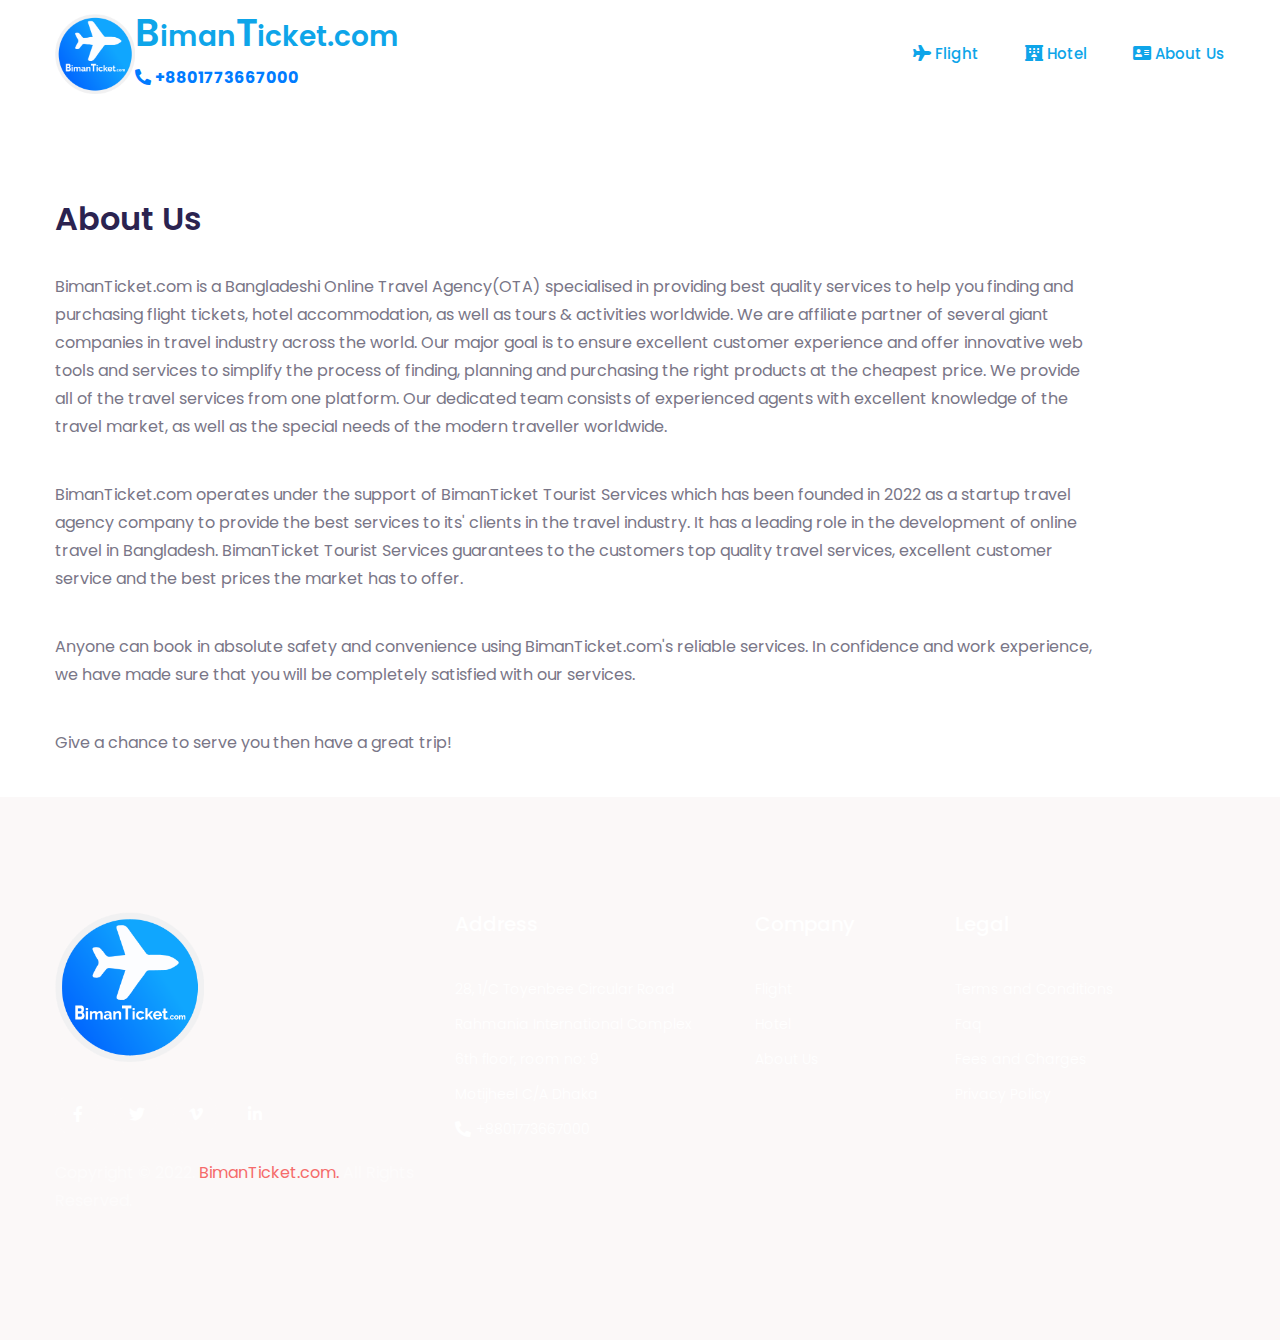
==== commit 1a195830: "done" ====
--- a/about.html
+++ b/about.html
@@ -38,8 +38,7 @@
       <!--=========================-->
       <!--=        Navbar         =-->
       <!--=========================-->
-      <header class="site-header header-two header_trans-fixed" data-top="92"
-      style="background: #f5f7f9;">
+      <header class="site-header header-two header_trans-fixed" data-top="92">
         <div class="container">
           <div class="header-inner">
             <div class="site-mobile-logo">
@@ -56,21 +55,17 @@
                 />
               </a>
 
-              <a style="color: #0ea5e9" href=""
+              <a class="biman" style="color: #0ea5e9" href=""
                 ><span class="big">B</span>iman<span class="big">T</span
                 >icket.com</a
               >
 
-              <div style="margin-top: 10px;">
-                     
-                <a  class="marquee">
-                  
-                  
-                    <p>
-                      
-                      <a href="tel:+8801773667000">+8801773667000</a>
-                    </p>
-                  
+              <div style="margin-top: 10px">
+                <a class="marquee">
+                  <p class="mobile-marquee">
+                    <i class="fas fa-phone-alt"></i>
+                    <a href="tel:+8801773667000">+8801773667000</a>
+                  </p>
                 </a>
               </div>
             </div>
@@ -107,32 +102,25 @@
                     />
                   </a>
 
-                  <div>
-                     
-                    <a  class="marquee">
-                   
-                        <p>
-                          
-                          <a href="tel:+8801773667000">+8801773667000</a>
-                        </p>
-                      
-                    </a>
-                  </div>
-
                  
                 </div>
 
-                
-
                 <div>
-                  <h3 style="color: #0ea5e9; margin-top: -10px;">
+                  <h3 style="color: #0ea5e9; margin-top: 10px;">
                     <span class="big-m">B</span>iman<span class="big-m">T</span
                     >icket.com
                   </h3>
+
+                  <div>
+                    <a style="" class="marque">
+                      <p id="desktop-marque">
+                        <i class="fas fa-phone-alt"></i>
+                        <a style="font-weight: bold;" href="tel:+8801773667000">+8801773667000</a>
+                      </p>
+                    </a>
+                  </div>
                 </div>
               </div>
-
-            
 
               <div class="menu-wrapper" data-top="992">
                 <ul class="site-main-menu">
@@ -150,11 +138,7 @@
                     <i style="color: #0ea5e9" class="fas fa-address-card"></i>
                     <a href="./about.html">About Us</a>
                   </li>
-
-                  
-                </ul>
-
-                
+                </ul>
               </div>
               <!-- /.menu-wrapper -->
             </nav>
--- a/style.css
+++ b/style.css
@@ -2175,4 +2175,10 @@
 
 .mobile-marquee {
   margin-top: -24px;
+}
+
+@media(max-width: 991px) {
+  #desktop-marque {
+    display: none;
+  }
 }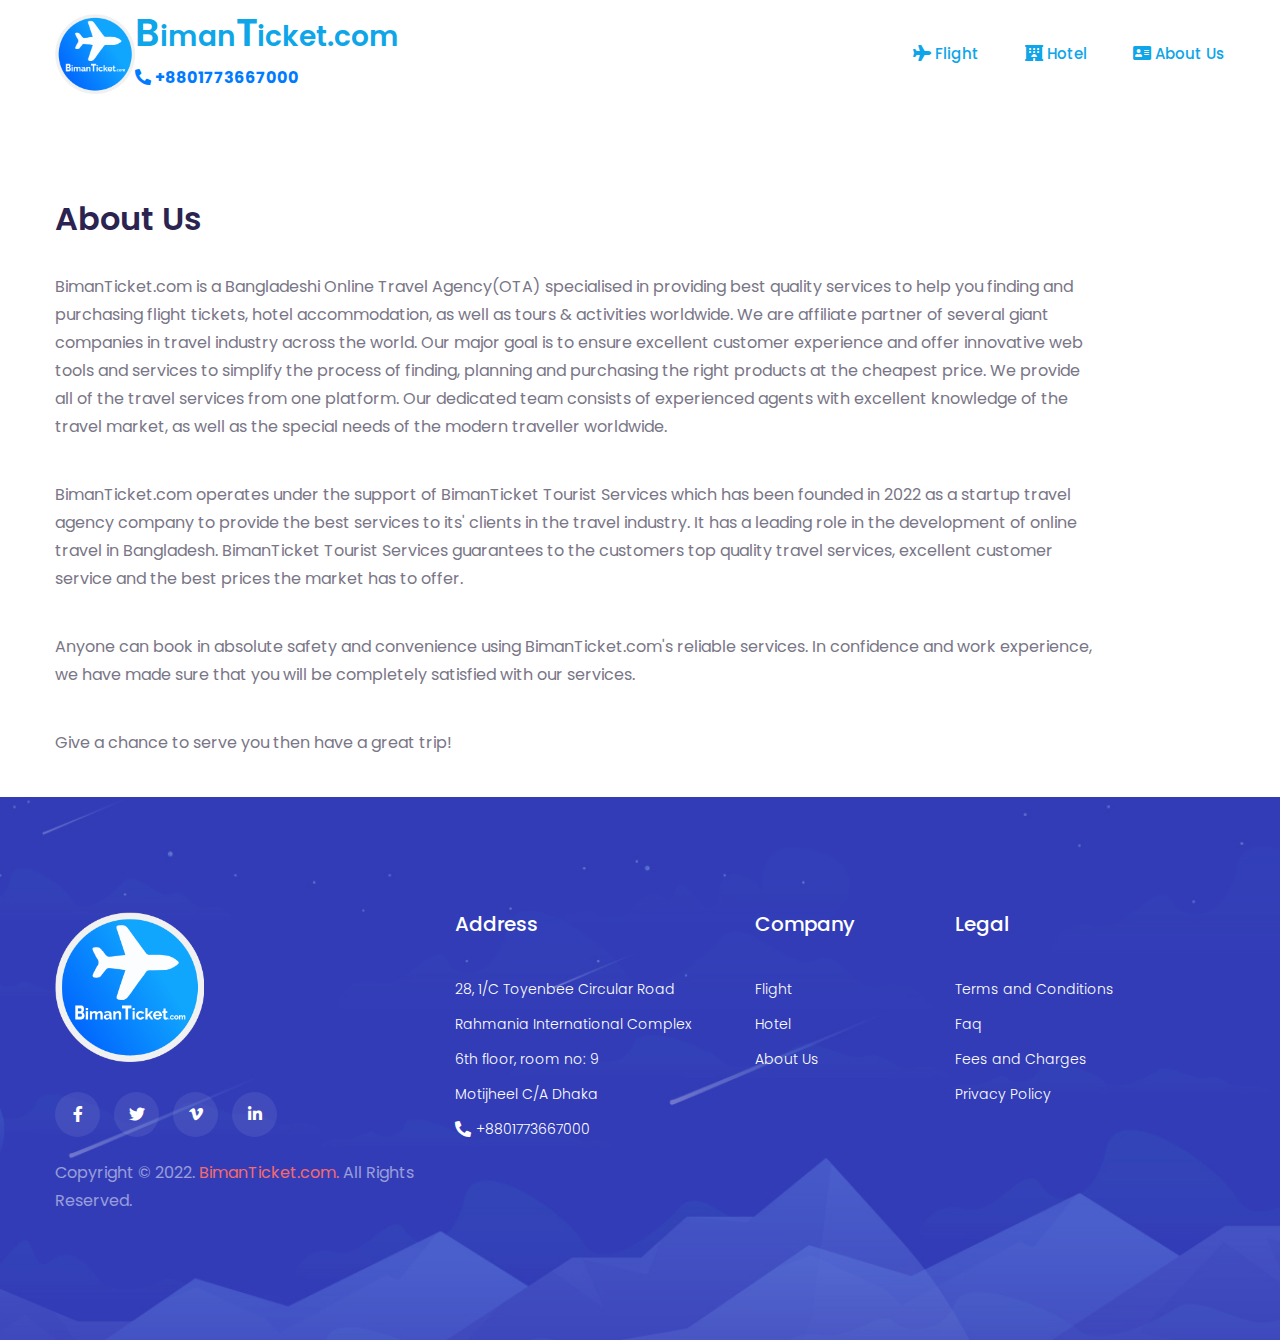
==== commit dc2b917a: "added footer image" ====
--- a/about.html
+++ b/about.html
@@ -32,6 +32,85 @@
       href="https://fonts.googleapis.com/css2?family=Poppins:wght@300;400;500;700;800;900&family=Satisfy&display=swap"
       rel="stylesheet"
     />
+
+    <link
+      rel="apple-touch-icon"
+      sizes="57x57"
+      href="./assets/icons/apple-icon-57x57.png"
+    />
+    <link
+      rel="apple-touch-icon"
+      sizes="60x60"
+      href="./assets/icons/apple-icon-60x60.png"
+    />
+    <link
+      rel="apple-touch-icon"
+      sizes="72x72"
+      href="./assets/icons/apple-icon-72x72.png"
+    />
+    <link
+      rel="apple-touch-icon"
+      sizes="76x76"
+      href="./assets/icons/android-icon-72x72.png"
+    />
+    <link
+      rel="apple-touch-icon"
+      sizes="114x114"
+      href="./assets/icons/apple-icon-114x114.png"
+    />
+    <link
+      rel="apple-touch-icon"
+      sizes="120x120"
+      href="./assets/icons/apple-icon-120x120.png"
+    />
+    <link
+      rel="apple-touch-icon"
+      sizes="144x144"
+      href="./assets/icons/apple-icon-144x144.png"
+    />
+    <link
+      rel="apple-touch-icon"
+      sizes="152x152"
+      href="./assets/icons/apple-icon-152x152.png"
+    />
+    <link
+      rel="apple-touch-icon"
+      sizes="180x180"
+      href="./assets/icons/apple-icon-180x180.png"
+    />
+    <link
+      rel="icon"
+      type="image/png"
+      sizes="192x192"
+      href="./assets/icons/android-icon-192x192.png"
+    />
+    <!-- <link rel="icon" type="image/png" sizes="32x32" href="/favicon-32x32.png" /> -->
+    <link
+      rel="icon"
+      type="image/png"
+      sizes="32x32"
+      href="./assets/icons/favicon-32x32.png"
+    />
+
+    <link
+      rel="icon"
+      type="image/png"
+      sizes="96x96"
+      href="./assets/icons/favicon-96x96.png"
+    />
+    <link
+      rel="icon"
+      type="image/png"
+      sizes="16x16"
+      href="./assets/icons/favicon-16x16.png"
+    />
+    <link rel="manifest" href="./assets/icons/manifest.json" />
+    <meta name="msapplication-TileColor" content="#ffffff" />
+    <meta
+      name="msapplication-TileImage"
+      content="./assets/icons/ms-icon-70X70.png"
+    />
+    <meta name="theme-color" content="#ffffff" />
   </head>
   <body>
     <div id="main_content">
@@ -43,11 +122,11 @@
           <div class="header-inner">
             <div class="site-mobile-logo">
               <a href="index.html" class="logo">
-                <img
+                <!-- <img
                   src="assets/img/logo.png"
                   alt="site logo"
                   class="main-logo"
-                />
+                /> -->
                 <img
                   src="assets/img/logo.png"
                   alt="site logo"
@@ -101,12 +180,10 @@
                       style="display: none"
                     />
                   </a>
-
-                 
                 </div>
 
                 <div>
-                  <h3 style="color: #0ea5e9; margin-top: 10px;">
+                  <h3 style="color: #0ea5e9; margin-top: 10px">
                     <span class="big-m">B</span>iman<span class="big-m">T</span
                     >icket.com
                   </h3>
@@ -115,7 +192,9 @@
                     <a style="" class="marque">
                       <p id="desktop-marque">
                         <i class="fas fa-phone-alt"></i>
-                        <a style="font-weight: bold;" href="tel:+8801773667000">+8801773667000</a>
+                        <a style="font-weight: bold" href="tel:+8801773667000"
+                          >+8801773667000</a
+                        >
                       </p>
                     </a>
                   </div>
@@ -150,73 +229,160 @@
       </header>
       <!-- /.site-header -->
 
-
       <!-- ABOUT [BEGIN] -->
       <section class="about">
         <div class="container">
-            <div class="row">
-                <div class="col-lg-12">
-                    <div class="about-content">
-                        <div class="section-title">
-                            
-                            <h2 class="title wow pixFadeUp" data-wow-delay="0.3s">
-                                About Us
-                            </h2>
-                        </div>
-                        <!-- /.section-title -->
-
-                        <p class="description wow pixFadeUp" data-wow-delay="0.4s">
-                            BimanTicket.com is a Bangladeshi Online Travel Agency(OTA) specialised in providing best quality services to help you finding and purchasing flight tickets, hotel accommodation, as well as tours & activities worldwide. We are affiliate partner of several giant companies in travel industry across the world. Our major goal is to ensure excellent customer experience and offer innovative web tools and services to simplify the process of finding, planning and purchasing the right products at the cheapest price. We provide all of the travel services from one platform. Our dedicated team consists of experienced agents with excellent knowledge of the travel market, as well as the special needs of the modern traveller worldwide.
-                        </p>
-
-                        <p class="description">
-                            BimanTicket.com operates under the support of BimanTicket Tourist Services which has been founded in 2022 as a startup travel agency company to provide the best services to its' clients in the travel industry. It has a leading role in the development of online travel in Bangladesh. BimanTicket Tourist Services guarantees to the customers top quality travel services, excellent customer service and the best prices the market has to offer.
-                        </p>
-
-                        <p class="description">
-                            Anyone can book in absolute safety and convenience using BimanTicket.com's reliable services. In confidence and work experience, we have made sure that you will be completely satisfied with our services.
-                        </p>
-
-
-                        <p class="description">
-                            Give a chance to serve you then have a great trip!
-                        </p>
-
-                      
-                        <!-- /.singiture -->
-                    </div>
-                    <!-- /.about-content -->
-                </div>
-                <!-- /.col-lg-12 -->
-
-                
+          <div class="row">
+            <div class="col-lg-12">
+              <div class="about-content">
+                <div class="section-title">
+                  <h2 class="title wow pixFadeUp" data-wow-delay="0.3s">
+                    About Us
+                  </h2>
+                </div>
+                <!-- /.section-title -->
+
+                <p class="description wow pixFadeUp" data-wow-delay="0.4s">
+                  BimanTicket.com is a Bangladeshi Online Travel Agency(OTA)
+                  specialised in providing best quality services to help you
+                  finding and purchasing flight tickets, hotel accommodation, as
+                  well as tours & activities worldwide. We are affiliate partner
+                  of several giant companies in travel industry across the
+                  world. Our major goal is to ensure excellent customer
+                  experience and offer innovative web tools and services to
+                  simplify the process of finding, planning and purchasing the
+                  right products at the cheapest price. We provide all of the
+                  travel services from one platform. Our dedicated team consists
+                  of experienced agents with excellent knowledge of the travel
+                  market, as well as the special needs of the modern traveller
+                  worldwide.
+                </p>
+
+                <p class="description">
+                  BimanTicket.com operates under the support of BimanTicket
+                  Tourist Services which has been founded in 2022 as a startup
+                  travel agency company to provide the best services to its'
+                  clients in the travel industry. It has a leading role in the
+                  development of online travel in Bangladesh. BimanTicket
+                  Tourist Services guarantees to the customers top quality
+                  travel services, excellent customer service and the best
+                  prices the market has to offer.
+                </p>
+
+                <p class="description">
+                  Anyone can book in absolute safety and convenience using
+                  BimanTicket.com's reliable services. In confidence and work
+                  experience, we have made sure that you will be completely
+                  satisfied with our services.
+                </p>
+
+                <p class="description">
+                  Give a chance to serve you then have a great trip!
+                </p>
+
+                <!-- /.singiture -->
+              </div>
+              <!-- /.about-content -->
             </div>
-            <!-- /.row -->
+            <!-- /.col-lg-12 -->
+          </div>
+          <!-- /.row -->
         </div>
         <!-- /.container -->
-    </section>
+      </section>
       <!-- ABOUT [END] -->
 
-      
-      
-      
-      
-      
-      
-      
       <footer
-      id="footer"
-      class="footer-job-board wow fadeInDown"
-      data-wow-delay="0.2s"
-      style="
-        background-image: url('https://saaspik.pixelsigns.art/saaspik/media/footer/footer-job-bg.jpg');
-      "
-    >
-      <div class="container">
-        <div class="footer-inner">
-          <div class="row wow fadeInUp">
-            <div class="col-lg-4 col-md-6 col-sm-6">
-              <div class="widget footer-widget footer-widget-one">
+        id="footer"
+        class="footer-job-board wow fadeInDown bg-f"
+        data-wow-delay="0.2s"
+      >
+        <div class="container">
+          <div class="footer-inner">
+            <div class="row wow fadeInUp">
+              <div class="col-lg-4 col-md-6 col-sm-6">
+                <div class="widget footer-widget footer-widget-one">
+                  <a href="#" class="footer-logo"
+                    ><img src="assets/img/logo.png" alt="biman"
+                  /></a>
+
+                  <ul class="footer-social-link">
+                    <li>
+                      <a href="#"><i class="fab fa-facebook-f"></i></a>
+                    </li>
+                    <li>
+                      <a href="#"><i class="fab fa-twitter"></i></a>
+                    </li>
+                    <li>
+                      <a href="#"><i class="fab fa-vimeo-v"></i></a>
+                    </li>
+                    <li>
+                      <a href="#"><i class="fab fa-linkedin-in"></i></a>
+                    </li>
+                  </ul>
+
+                  <p class="copyright-text">
+                    Copyright © 2022.
+                    <a href="index.html">BimanTicket.com.</a> All Rights
+                    Reserved.
+                  </p>
+                </div>
+                <!-- /.widget footer-widget -->
+              </div>
+              <!-- /.col-lg-3 col-md-6 col-sm-6 -->
+              <div class="col-lg-3 col-md-6 col-sm-6">
+                <div class="widget footer-widget">
+                  <h3 class="widget-title">Address</h3>
+
+                  <ul class="footer-menu">
+                    <li>
+                      <a>28, 1/C Toyenbee Circular Road</a>
+                    </li>
+                    <li><a>Rahmania International Complex</a></li>
+                    <li><a>6th floor, room no: 9</a></li>
+                    <li><a>Motijheel C/A Dhaka</a></li>
+                    <li style="display: flex; align-items: center">
+                      <i style="color: #fff" class="fas fa-phone-alt"></i>
+                      <a style="margin-left: 5px" href="tel:+8801773667000"
+                        >+8801773667000</a
+                      >
+                    </li>
+                  </ul>
+                </div>
+                <!-- /.widget footer-widget -->
+              </div>
+              <!-- /.col-lg-3 col-md-6 col-sm-6 -->
+
+              <div class="col-lg-2 col-md-6 col-sm-6">
+                <div class="widget footer-widget">
+                  <h3 class="widget-title">Company</h3>
+
+                  <ul class="footer-menu">
+                    <li><a href="#">Flight</a></li>
+                    <li><a href="#">Hotel</a></li>
+                    <li><a href="./about.html">About Us</a></li>
+                  </ul>
+                </div>
+                <!-- /.widget footer-widget -->
+              </div>
+              <!-- /.col-lg-3 col-md-6 col-sm-6 -->
+
+              <div class="col-lg-3 col-md-6 col-sm-6">
+                <div class="widget footer-widget">
+                  <h3 class="widget-title">Legal</h3>
+
+                  <ul class="footer-menu">
+                    <li><a href="./condition.html">Terms and Conditions</a></li>
+                    <li><a href="./faq.html">Faq</a></li>
+                    <li><a href="./payment.html">Fees and Charges</a></li>
+                    <li><a href="./privacy.html">Privacy Policy</a></li>
+                  </ul>
+                </div>
+                <!-- /.widget footer-widget -->
+              </div>
+              <!-- /.col-lg-3 col-md-6 col-sm-6 -->
+
+              <div class="widget footer-widget footer-widget-mobile">
                 <a href="#" class="footer-logo"
                   ><img src="assets/img/logo.png" alt="biman"
                 /></a>
@@ -237,100 +403,17 @@
                 </ul>
 
                 <p class="copyright-text">
-                  Copyright © 2022. <a href="index.html">BimanTicket.com.</a> All Rights Reserved.
-               
-                 </p>
-              </div>
-              <!-- /.widget footer-widget -->
+                  Copyright © 2022.
+                  <a href="index.html">BimanTicket.com.</a> All Rights Reserved.
+                </p>
+              </div>
             </div>
-            <!-- /.col-lg-3 col-md-6 col-sm-6 -->
-            <div class="col-lg-3 col-md-6 col-sm-6">
-              <div class="widget footer-widget">
-                <h3 class="widget-title">Address</h3>
-
-                <ul class="footer-menu">
-                  <li>
-                    <a
-                      >28, 1/C Toyenbee Circular Road</a
-                    >
-                  </li>
-                  <li><a>Rahmania International Complex</a></li>
-                  <li><a>6th floor, room no: 9</a></li>
-                  <li><a>Motijheel C/A Dhaka</a></li>
-                  <li style="display: flex; align-items: center;">
-                    <i style="color: #fff;" class="fas fa-phone-alt"></i>
-                    <a style="margin-left: 5px;" href="tel:+8801773667000">+8801773667000</a>
-
-                  </li>
-
-                </ul>
-              </div>
-              <!-- /.widget footer-widget -->
-            </div>
-            <!-- /.col-lg-3 col-md-6 col-sm-6 -->
-
-            <div class="col-lg-2 col-md-6 col-sm-6">
-              <div class="widget footer-widget">
-                <h3 class="widget-title">Company</h3>
-
-                <ul class="footer-menu">
-                  <li><a href="#">Flight</a></li>
-                  <li><a href="#">Hotel</a></li>
-                  <li><a href="./about.html">About Us</a></li>
-                </ul>
-              </div>
-              <!-- /.widget footer-widget -->
-            </div>
-            <!-- /.col-lg-3 col-md-6 col-sm-6 -->
-
-            <div class="col-lg-3 col-md-6 col-sm-6">
-              <div class="widget footer-widget">
-                <h3 class="widget-title">Legal</h3>
-
-                <ul class="footer-menu">
-                  
-                  <li><a href="./condition.html">Terms and Conditions</a></li>
-                  <li><a href="./faq.html">Faq</a></li>
-                  <li><a href="./payment.html">Fees and Charges</a></li>
-                  <li><a href="./privacy.html">Privacy Policy</a></li>
-                </ul>
-              </div>
-              <!-- /.widget footer-widget -->
-            </div>
-            <!-- /.col-lg-3 col-md-6 col-sm-6 -->
-
-            <div class="widget footer-widget footer-widget-mobile">
-              <a href="#" class="footer-logo"
-                ><img src="assets/img/logo.png" alt="biman"
-              /></a>
-
-              <ul class="footer-social-link">
-                <li>
-                  <a href="#"><i class="fab fa-facebook-f"></i></a>
-                </li>
-                <li>
-                  <a href="#"><i class="fab fa-twitter"></i></a>
-                </li>
-                <li>
-                  <a href="#"><i class="fab fa-vimeo-v"></i></a>
-                </li>
-                <li>
-                  <a href="#"><i class="fab fa-linkedin-in"></i></a>
-                </li>
-              </ul>
-
-              <p class="copyright-text">
-               Copyright © 2022. <a href="index.html">BimanTicket.com.</a> All Rights Reserved.
-            
-              </p>
-            </div>
+            <!-- /.row -->
           </div>
-          <!-- /.row -->
+          <!-- /.footer-inner -->
         </div>
-        <!-- /.footer-inner -->
-      </div>
-      <!-- /.container -->
-    </footer>
+        <!-- /.container -->
+      </footer>
     </div>
 
     <!-- modal -->
@@ -370,13 +453,10 @@
     <script src="dependencies/magnific-popup/js/jquery.magnific-popup.min.js"></script>
 
     <script>
-      $(window).on('load', function () {
-        $('#myModal').modal('show');
+      $(window).on("load", function () {
+        $("#myModal").modal("show");
       });
     </script>
-
-
-
 
     <!-- Site Scripts -->
     <script src="./app.js"></script>
--- a/style.css
+++ b/style.css
@@ -1,5 +1,5 @@
 body {
-  font-family: 'Poppins', sans-serif;
+  font-family: "Poppins", sans-serif;
   font-size: 16px;
   line-height: 28px;
   color: #797687;
@@ -53,7 +53,7 @@
 h4,
 h5,
 h6 {
-  font-family: 'Poppins', sans-serif;
+  font-family: "Poppins", sans-serif;
   margin-top: 0;
   font-weight: 600;
   color: #2b2350;
@@ -157,29 +157,29 @@
   padding: 0 15px;
   margin: 0 auto;
 }
-.gutters-10 > [class*='col-'] {
+.gutters-10 > [class*="col-"] {
   padding: 0 5px;
 }
 /* Flaticon icon font: Flaticon Creation date: 13/07/2019 13:19 */
 @font-face {
-  font-family: 'Flaticon';
-  src: url('../fonts/Flaticon.eot');
-  src: url('../fonts/Flaticon.eot?#iefix') format('embedded-opentype'),
-    url('../fonts/Flaticon.woff') format('woff'),
-    url('../fonts/Flaticon.ttf') format('truetype'),
-    url('../fonts/Flaticon.svg#Flaticon') format('svg');
+  font-family: "Flaticon";
+  src: url("../fonts/Flaticon.eot");
+  src: url("../fonts/Flaticon.eot?#iefix") format("embedded-opentype"),
+    url("../fonts/Flaticon.woff") format("woff"),
+    url("../fonts/Flaticon.ttf") format("truetype"),
+    url("../fonts/Flaticon.svg#Flaticon") format("svg");
   font-weight: normal;
   font-style: normal;
 }
 @media screen and (-webkit-min-device-pixel-ratio: 0) {
   @font-face {
-    font-family: 'Flaticon';
-    src: url('../fonts/Flaticon.svg#Flaticon') format('svg');
+    font-family: "Flaticon";
+    src: url("../fonts/Flaticon.svg#Flaticon") format("svg");
   }
 }
 .fi:before {
   display: inline-block;
-  font-family: 'Flaticon';
+  font-family: "Flaticon";
   font-style: normal;
   font-weight: normal;
   font-variant: normal;
@@ -192,10 +192,10 @@
   font-smoothing: antialiased;
 }
 .flaticon-google-play:before {
-  content: '\f100';
+  content: "\f100";
 }
 .flaticon-apple-logo:before {
-  content: '\f101';
+  content: "\f101";
 }
 @media (max-width: 991px) {
   .pix-order-two {
@@ -256,7 +256,7 @@
   }
 }
 .site-header .header-inner .site-nav .menu-wrapper:before {
-  content: '';
+  content: "";
   display: block;
   position: absolute;
   top: 0;
@@ -373,7 +373,7 @@
   position: relative;
 }
 .site-header .site-main-menu li > a:after {
-  content: '';
+  content: "";
   position: absolute;
   bottom: -2px;
   width: 0;
@@ -426,7 +426,7 @@
   padding: 0;
 }
 .site-header .site-main-menu li .sub-menu li.menu-item-has-children:after {
-  content: '\35';
+  content: "\35";
   right: 0px;
   color: #333;
 }
@@ -1123,7 +1123,7 @@
     li.menu-item-has-children
     .sub-menu
     li.menu-item-has-children:after {
-    content: '\33';
+    content: "\33";
     color: #fff;
   }
   .site-header .site-nav .nav-right {
@@ -1222,35 +1222,28 @@
   }
 }
 
-
-
-
 #widget-holder {
   margin-top: 100px;
   min-height: 95vh;
 }
 
-
-
-#display{
-  background:hsla(210,100%,50%,1);
-  height:60px;
-  width:250px;
-  overflow:hidden;
-  position:relative;
-}
-#text{
-  background:hsla(90,100%,50%,.5);
-  cursor:pointer;
-  overflow:hidden;
-  position:absolute;
-  left:10px;
-  margin-right:10px;
-  top:10px;
-  color: #fff;
-}
-
-
+#display {
+  background: hsla(210, 100%, 50%, 1);
+  height: 60px;
+  width: 250px;
+  overflow: hidden;
+  position: relative;
+}
+#text {
+  background: hsla(90, 100%, 50%, 0.5);
+  cursor: pointer;
+  overflow: hidden;
+  position: absolute;
+  left: 10px;
+  margin-right: 10px;
+  top: 10px;
+  color: #fff;
+}
 
 .modal {
   /* z-index: 9000000000001 !important; */
@@ -1274,10 +1267,12 @@
   color: #059669;
   /* font-weight: bold; */
 }
-
-#footer {
+.bg-f {
+  background-image: url("./assets/img/bg-f.jpg");
+}
+/* #footer {
   background: #fbf8f8;
-}
+} */
 #footer .footer-inner {
   padding: 116px 0 62px;
 }
@@ -1719,7 +1714,7 @@
   margin-bottom: 30px;
 }
 #footer.footer-travel .travel-footer-about-widget .footer-subtitle {
-  font-family: 'Satisfy', cursive;
+  font-family: "Satisfy", cursive;
   font-size: 20px;
   font-weight: 400;
   color: #f86e6e;
@@ -1831,7 +1826,6 @@
     font-size: 28px;
   }
 }
-
 
 .big-m {
   font-size: 38px;
@@ -1941,7 +1935,7 @@
 @media (max-width: 991px) {
   .about-marketing {
     padding-top: 80px;
- }
+  }
 }
 .marketing-about-content {
   padding: 107px 0 120px 70px;
@@ -1949,7 +1943,7 @@
 @media (max-width: 991px) {
   .marketing-about-content {
     padding: 50px 0 80px;
- }
+  }
 }
 .marketing-about-content .section-title {
   margin-bottom: 0;
@@ -1992,39 +1986,38 @@
 @media (max-width: 991px) {
   .mar-about-image {
     margin: 0;
- }
+  }
 }
 @media (max-width: 1200px) {
   .about-content-two .section-title .title {
     font-size: 30px;
     line-height: 40px;
- }
+  }
 }
 @media (max-width: 991px) {
   .about {
     /* padding-top: 76px; */
- }
+  }
   .about-content {
     padding-right: 0;
- }
+  }
   .about-thumb {
     margin-top: 30px;
- }
+  }
   .about-two {
     padding-bottom: 80px;
- }
+  }
   .about-content-two {
     margin-top: 40px;
- }
+  }
   .about-tax {
     padding: 60px 0 80px;
- }
+  }
   .about-tax-content {
     padding-left: 0;
     margin-top: 40px;
- }
-}
-
+  }
+}
 
 .faq-section {
   padding-top: 200px;
@@ -2111,53 +2104,52 @@
 @media (max-width: 991px) {
   #faqs {
     padding: 80px 0 50px;
- }
+  }
   .faq-two {
     margin-bottom: 30px;
- }
+  }
   .faq-section-two {
     padding-top: 65px;
- }
+  }
   .faq-section {
     padding-top: 75px;
- }
+  }
   .faqs {
     /* padding: 80px 0; */
- }
+  }
   .faq-forms {
     padding-top: 78px;
- }
+  }
 }
 @media (max-width: 768px) {
   #faqs {
     padding: 50px 0 20px;
- }
+  }
   .faq .card .card-header h5:before {
     right: 20px;
- }
+  }
   .faq .card .card-header .btn-link {
     padding: 18px 20px;
- }
+  }
 }
 @media (max-width: 576px) {
   .faq .card .card-header .btn-link {
     padding: 18px 30px 18px 20px;
     font-size: 18px;
- }
+  }
   .faq .card .card-header h5:before {
     right: 10px;
- }
+  }
   .faq .card .card-body {
     padding: 5px 20px 25px;
- }
+  }
 }
 
 .footer-widget-mobile {
   display: none;
 }
 
-
-@media(max-width: 991px) {
+@media (max-width: 991px) {
   .footer-widget-one {
     display: none;
   }
@@ -2177,8 +2169,8 @@
   margin-top: -24px;
 }
 
-@media(max-width: 991px) {
+@media (max-width: 991px) {
   #desktop-marque {
     display: none;
   }
-}+}
